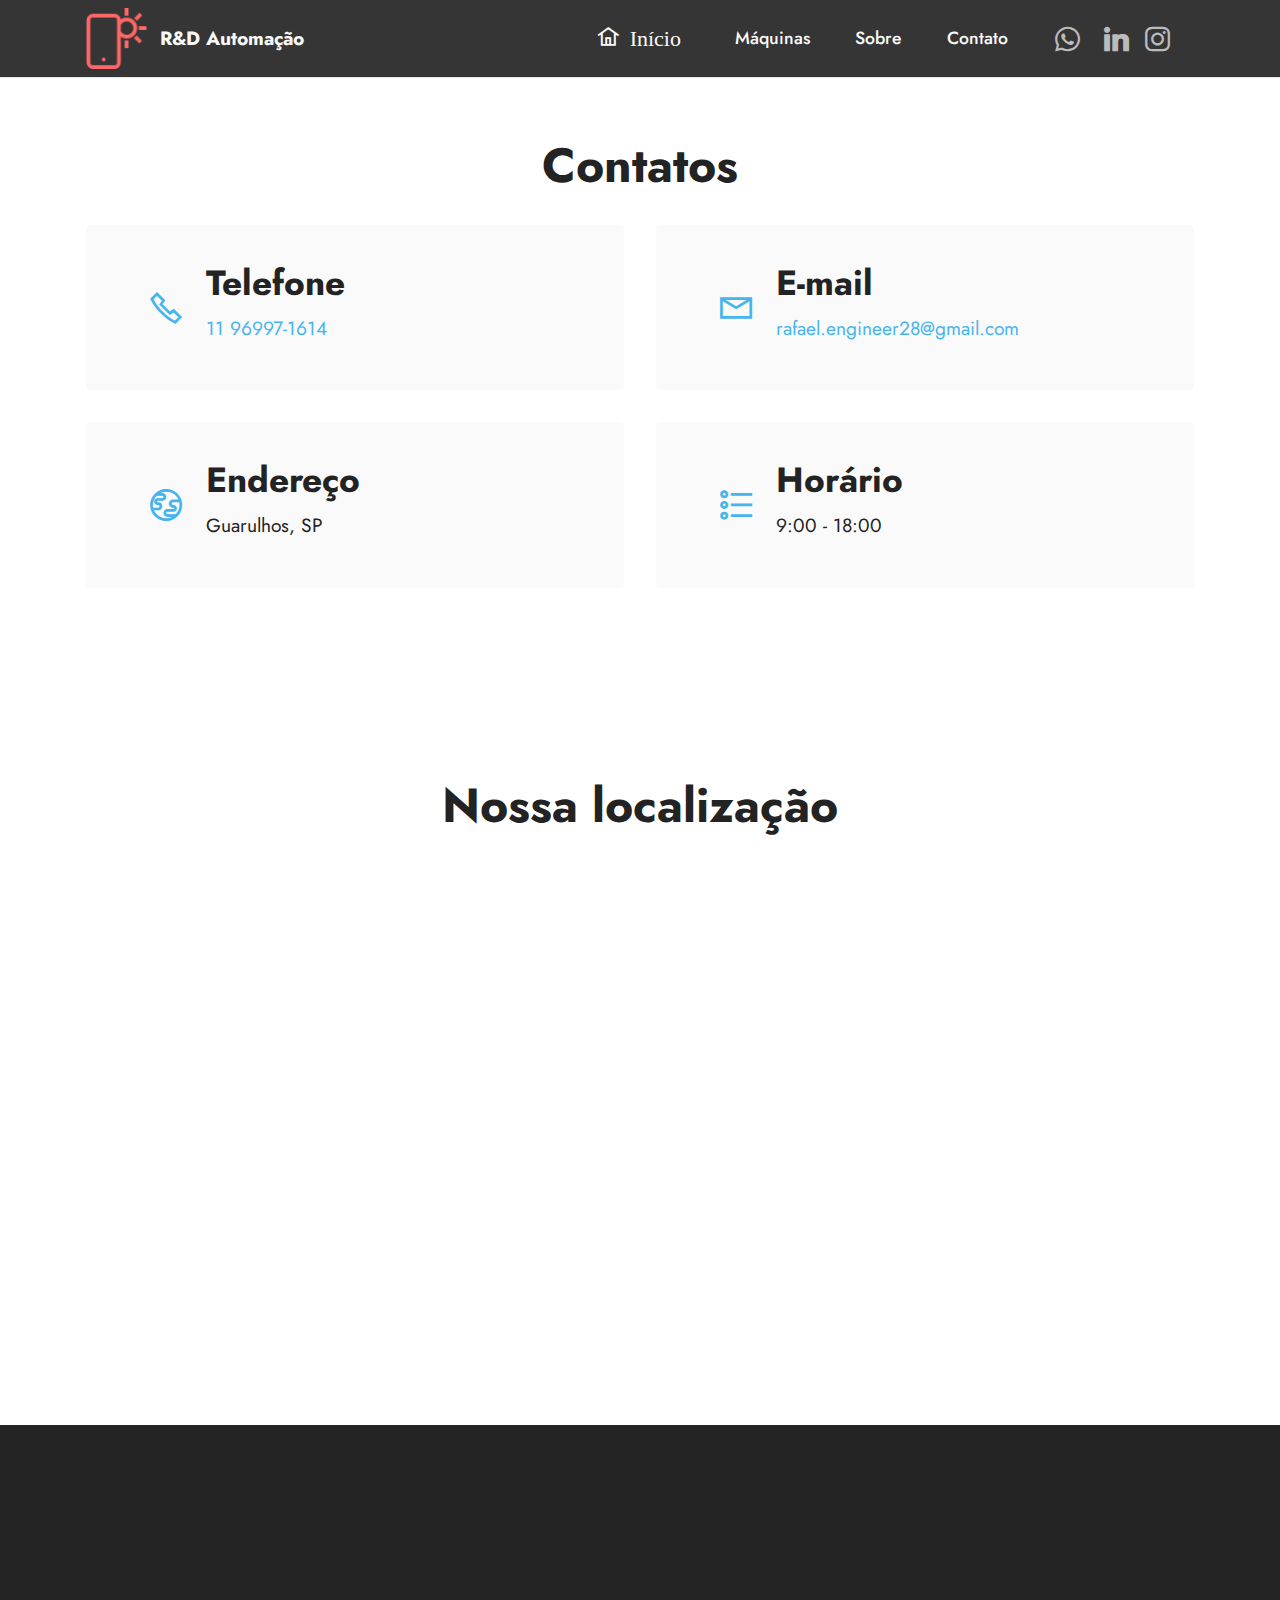
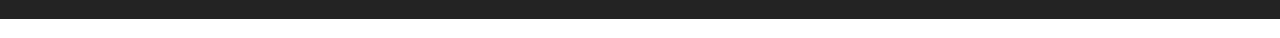
==== Contato.html @ 62c09b5c "R-D Projeto" ====
<!DOCTYPE html>
<html  >
<head>
  <!-- Site made with Mobirise Website Builder v5.3.5, https://mobirise.com -->
  <meta charset="UTF-8">
  <meta http-equiv="X-UA-Compatible" content="IE=edge">
  <meta name="generator" content="Mobirise v5.3.5, mobirise.com">
  <meta name="viewport" content="width=device-width, initial-scale=1, minimum-scale=1">
  <link rel="shortcut icon" href="assets/images/logo.png" type="image/x-icon">
  <meta name="description" content="Onde nos encontrar?">
  
  
  <title>Contato</title>
  <link rel="stylesheet" href="assets/web/assets/mobirise-icons2/mobirise2.css">
  <link rel="stylesheet" href="assets/tether/tether.min.css">
  <link rel="stylesheet" href="assets/bootstrap/css/bootstrap.min.css">
  <link rel="stylesheet" href="assets/bootstrap/css/bootstrap-grid.min.css">
  <link rel="stylesheet" href="assets/bootstrap/css/bootstrap-reboot.min.css">
  <link rel="stylesheet" href="assets/animatecss/animate.css">
  <link rel="stylesheet" href="assets/dropdown/css/style.css">
  <link rel="stylesheet" href="assets/socicon/css/styles.css">
  <link rel="stylesheet" href="assets/theme/css/style.css">
  <link rel="preload" href="https://fonts.googleapis.com/css?family=Jost:100,200,300,400,500,600,700,800,900,100i,200i,300i,400i,500i,600i,700i,800i,900i&display=swap" as="style" onload="this.onload=null;this.rel='stylesheet'">
  <noscript><link rel="stylesheet" href="https://fonts.googleapis.com/css?family=Jost:100,200,300,400,500,600,700,800,900,100i,200i,300i,400i,500i,600i,700i,800i,900i&display=swap"></noscript>
  <link rel="preload" as="style" href="assets/mobirise/css/mbr-additional.css"><link rel="stylesheet" href="assets/mobirise/css/mbr-additional.css" type="text/css">
  
  
  
  
</head>
<body>
  
  <section class="menu cid-svUsZFvQI3" once="menu" id="menu1-11">
    
    <nav class="navbar navbar-dropdown navbar-fixed-top navbar-expand-lg">
        <div class="container">
            <div class="navbar-brand">
                <span class="navbar-logo">
                    <a href="https://mobiri.se">
                        <img src="assets/images/logo.png" alt="Mobirise" style="height: 3.8rem;">
                    </a>
                </span>
                <span class="navbar-caption-wrap"><a class="navbar-caption text-white display-7" href="https://mobiri.se">R&amp;D Automação</a></span>
            </div>
            <button class="navbar-toggler" type="button" data-toggle="collapse" data-target="#navbarSupportedContent" aria-controls="navbarNavAltMarkup" aria-expanded="false" aria-label="Toggle navigation">
                <div class="hamburger">
                    <span></span>
                    <span></span>
                    <span></span>
                    <span></span>
                </div>
            </button>
            <div class="collapse navbar-collapse" id="navbarSupportedContent">
                <ul class="navbar-nav nav-dropdown nav-right" data-app-modern-menu="true"><li class="nav-item"><a class="nav-link link text-white text-primary display-4" href="index.html"><span class="mobi-mbri mobi-mbri-home mbr-iconfont mbr-iconfont-btn">&nbsp;Início</span></a></li>
                    <li class="nav-item"><a class="nav-link link text-white text-primary display-4" href="Máquinas.html">Máquinas</a></li><li class="nav-item"><a class="nav-link link text-white text-primary display-4" href="Sobre.html">Sobre<br></a></li><li class="nav-item"><a class="nav-link link text-white text-primary display-4" href="Contato.html">Contato</a></li></ul>
                <div class="icons-menu">
                    <a class="iconfont-wrapper" href="https://wa.me/5511969971614">
                        <span class="p-2 mbr-iconfont socicon-whatsapp socicon" style="color: rgb(187, 187, 187); fill: rgb(187, 187, 187); font-size: 25px;"></span>
                    </a>
                    
                        <a href="https://www.linkedin.com/in/rafael-dos-santos-ferreira-163a3a70/" target="_blank"><span class="p-2 mbr-iconfont socicon-linkedin socicon" style="font-size: 25px; color: rgb(187, 187, 187); fill: rgb(187, 187, 187);"></span></a>
                    
                    
                        <a href="https://www.linkedin.com/in/rafael-dos-santos-ferreira-163a3a70/" target="_blank"><span class="p-2 mbr-iconfont socicon-instagram socicon" style="color: rgb(187, 187, 187); fill: rgb(187, 187, 187); font-size: 25px;"></span></a>
                    
                </div>
                
            </div>
        </div>
    </nav>

</section>

<section class="contacts2 cid-svUu7gHOMD" id="contacts2-14">
    <!---->
    
    
    <div class="container">
        <div class="mbr-section-head">
            <h3 class="mbr-section-title mbr-fonts-style align-center mb-0 display-2">
                <strong>Contatos</strong></h3>
            
        </div>
        <div class="row justify-content-center mt-4">
            <div class="card col-12 col-md-6">
                <div class="card-wrapper">
                    <div class="image-wrapper">
                        <span class="mbr-iconfont mobi-mbri-phone mobi-mbri"></span>
                    </div>
                    <div class="text-wrapper">
                        <h6 class="card-title mbr-fonts-style mb-1 display-5">
                            <strong>Telefone</strong></h6>
                        <p class="mbr-text mbr-fonts-style display-7">
                            <a href="tel:+12345678910" class="text-primary">11 96997-1614</a>
                        </p>
                    </div>
                </div>
            </div>
            <div class="card col-12 col-md-6">
                <div class="card-wrapper">
                    <div class="image-wrapper">
                        <span class="mbr-iconfont mobi-mbri-letter mobi-mbri"></span>
                    </div>
                    <div class="text-wrapper">
                        <h6 class="card-title mbr-fonts-style mb-1 display-5">
                            <strong>E-mail</strong>
                        </h6>
                        <p class="mbr-text mbr-fonts-style display-7">
                            <a href="mailto:info@site.com" class="text-primary">rafael.engineer28@gmail.com</a>
                        </p>
                    </div>
                </div>
            </div>
            <div class="card col-12 col-md-6">
                <div class="card-wrapper">
                    <div class="image-wrapper">
                        <span class="mbr-iconfont mobi-mbri-globe mobi-mbri"></span>
                    </div>
                    <div class="text-wrapper">
                        <h6 class="card-title mbr-fonts-style mb-1 display-5">
                            <strong>Endereço</strong></h6>
                        <p class="mbr-text mbr-fonts-style display-7">
                            Guarulhos, SP</p>
                    </div>
                </div>
            </div>
            <div class="card col-12 col-md-6">
                <div class="card-wrapper">
                    <div class="image-wrapper">
                        <span class="mbr-iconfont mobi-mbri-bulleted-list mobi-mbri"></span>
                    </div>
                    <div class="text-wrapper">
                        <h6 class="card-title mbr-fonts-style mb-1 display-5"><strong>Horário</strong></h6>
                        <p class="mbr-text mbr-fonts-style display-7">
                            9:00 - 18:00
                        </p>
                    </div>
                </div>
            </div>
        </div>
    </div>
</section>

<section class="map1 cid-svUtAIww1O" id="map1-13">
    
    
    <div class="container">
        <div class="mbr-section-head mb-4">
            <h3 class="mbr-section-title mbr-fonts-style align-center mb-0 display-2"><strong>Nossa localização</strong></h3>
            
        </div>
        <div class="google-map"><iframe frameborder="0" style="border:0" src="https://www.google.com/maps/embed/v1/place?key=AIzaSyCZI5F_k6S1k46ujh0SNrapM89f7mJxd30&amp;q=07062-033" allowfullscreen=""></iframe></div>
    </div>
</section>

<section class="footer3 cid-svUsZDgPsF" once="footers" id="footer3-10">

    

    

    <div class="container">
        <div class="media-container-row align-center mbr-white">
            
            <div class="row social-row">
                <div class="social-list align-right pb-2">
                    
                    
                    
                    
                    
                    
                <div class="soc-item">
                        <a href="https://wa.me/5511969971614">
                            <span class="mbr-iconfont mbr-iconfont-social socicon-whatsapp socicon"></span>
                        </a>
                    </div><div class="soc-item">
                        <a href="https://www.linkedin.com/in/rafael-dos-santos-ferreira-163a3a70/" target="_blank">
                            <span class="mbr-iconfont mbr-iconfont-social socicon-linkedin socicon"></span>
                        </a>
                    </div><div class="soc-item">
                        
                            <a href="https://www.linkedin.com/in/rafael-dos-santos-ferreira-163a3a70/" target="_blank"><span class="mbr-iconfont mbr-iconfont-social socicon-instagram socicon"></span></a>
                        
                    </div></div>
            </div>
            <div class="row row-copirayt">
                <p class="mbr-text mb-0 mbr-fonts-style mbr-white align-center display-7">
                    © Copyright 2021 R&amp;D. All Rights Reserved.
                </p>
            </div>
        </div>
    </div>
</section>
<!--<section style="background-color: #fff; font-family: -apple-system, BlinkMacSystemFont, 'Segoe UI', 'Roboto', 'Helvetica Neue', Arial, sans-serif; color:#aaa; font-size:12px; padding: 0; align-items: center; display: flex;"><a href="https://mobirise.site/w" style="flex: 1 1; height: 3rem; padding-left: 1rem;">--></a><p style="flex: 0 0 auto; margin:0; padding-right:1rem;">Built with Mobirise <a href="https://mobirise.site/j" style="color:#aaa;">website</a> maker</p></section><script src="assets/web/assets/jquery/jquery.min.js"></script>  <script src="assets/popper/popper.min.js"></script>  <script src="assets/tether/tether.min.js"></script>  <script src="assets/bootstrap/js/bootstrap.min.js"></script>  <script src="assets/smoothscroll/smooth-scroll.js"></script>  <script src="assets/viewportchecker/jquery.viewportchecker.js"></script>  <script src="assets/dropdown/js/nav-dropdown.js"></script>  <script src="assets/dropdown/js/navbar-dropdown.js"></script>  <script src="assets/touchswipe/jquery.touch-swipe.min.js"></script>  <script src="assets/theme/js/script.js"></script>  
  
  
 <div id="scrollToTop" class="scrollToTop mbr-arrow-up"><a style="text-align: center;"><i class="mbr-arrow-up-icon mbr-arrow-up-icon-cm cm-icon cm-icon-smallarrow-up"></i></a></div>
    <input name="animation" type="hidden">
  </body>
</html>
---- assets/web/assets/mobirise-icons2/mobirise2.css ----
@font-face {
  font-family: 'Moririse2';
  font-display: swap;
  src:  url('mobirise2.eot?f2bix4');
  src:  url('mobirise2.eot?f2bix4#iefix') format('embedded-opentype'),
    url('mobirise2.ttf?f2bix4') format('truetype'),
    url('mobirise2.woff?f2bix4') format('woff'),
    url('mobirise2.svg?f2bix4#mobirise2') format('svg');
  font-weight: normal;
  font-style: normal;
}

[class^="mobi-"], [class*=" mobi-"] {
  /* use !important to prevent issues with browser extensions that change fonts */
  font-family: 'Moririse2' !important;
  speak: none;
  font-style: normal;
  font-weight: normal;
  font-variant: normal;
  text-transform: none;
  line-height: 1;

  /* Better Font Rendering =========== */
  -webkit-font-smoothing: antialiased;
  -moz-osx-font-smoothing: grayscale;
}

.mobi-mbri-add-submenu:before {
  content: "\e900";
}
.mobi-mbri-alert:before {
  content: "\e901";
}
.mobi-mbri-align-center:before {
  content: "\e902";
}
.mobi-mbri-align-justify:before {
  content: "\e903";
}
.mobi-mbri-align-left:before {
  content: "\e904";
}
.mobi-mbri-align-right:before {
  content: "\e905";
}
.mobi-mbri-android:before {
  content: "\e906";
}
.mobi-mbri-apple:before {
  content: "\e907";
}
.mobi-mbri-arrow-down:before {
  content: "\e908";
}
.mobi-mbri-arrow-next:before {
  content: "\e909";
}
.mobi-mbri-arrow-prev:before {
  content: "\e90a";
}
.mobi-mbri-arrow-up:before {
  content: "\e90b";
}
.mobi-mbri-bold:before {
  content: "\e90c";
}
.mobi-mbri-bookmark:before {
  content: "\e90d";
}
.mobi-mbri-bootstrap:before {
  content: "\e90e";
}
.mobi-mbri-briefcase:before {
  content: "\e90f";
}
.mobi-mbri-browse:before {
  content: "\e910";
}
.mobi-mbri-bulleted-list:before {
  content: "\e911";
}
.mobi-mbri-calendar:before {
  content: "\e912";
}
.mobi-mbri-camera:before {
  content: "\e913";
}
.mobi-mbri-cart-add:before {
  content: "\e914";
}
.mobi-mbri-cart-full:before {
  content: "\e915";
}
.mobi-mbri-cash:before {
  content: "\e916";
}
.mobi-mbri-change-style:before {
  content: "\e917";
}
.mobi-mbri-chat:before {
  content: "\e918";
}
.mobi-mbri-clock:before {
  content: "\e919";
}
.mobi-mbri-close:before {
  content: "\e91a";
}
.mobi-mbri-cloud:before {
  content: "\e91b";
}
.mobi-mbri-code:before {
  content: "\e91c";
}
.mobi-mbri-contact-form:before {
  content: "\e91d";
}
.mobi-mbri-credit-card:before {
  content: "\e91e";
}
.mobi-mbri-cursor-click:before {
  content: "\e91f";
}
.mobi-mbri-cust-feedback:before {
  content: "\e920";
}
.mobi-mbri-database:before {
  content: "\e921";
}
.mobi-mbri-delivery:before {
  content: "\e922";
}
.mobi-mbri-desktop:before {
  content: "\e923";
}
.mobi-mbri-devices:before {
  content: "\e924";
}
.mobi-mbri-down:before {
  content: "\e925";
}
.mobi-mbri-download-2:before {
  content: "\e926";
}
.mobi-mbri-download:before {
  content: "\e927";
}
.mobi-mbri-drag-n-drop-2:before {
  content: "\e928";
}
.mobi-mbri-drag-n-drop:before {
  content: "\e929";
}
.mobi-mbri-edit-2:before {
  content: "\e92a";
}
.mobi-mbri-edit:before {
  content: "\e92b";
}
.mobi-mbri-error:before {
  content: "\e92c";
}
.mobi-mbri-extension:before {
  content: "\e92d";
}
.mobi-mbri-features:before {
  content: "\e92e";
}
.mobi-mbri-file:before {
  content: "\e92f";
}
.mobi-mbri-flag:before {
  content: "\e930";
}
.mobi-mbri-folder:before {
  content: "\e931";
}
.mobi-mbri-gift:before {
  content: "\e932";
}
.mobi-mbri-github:before {
  content: "\e933";
}
.mobi-mbri-globe-2:before {
  content: "\e934";
}
.mobi-mbri-globe:before {
  content: "\e935";
}
.mobi-mbri-growing-chart:before {
  content: "\e936";
}
.mobi-mbri-hearth:before {
  content: "\e937";
}
.mobi-mbri-help:before {
  content: "\e938";
}
.mobi-mbri-home:before {
  content: "\e939";
}
.mobi-mbri-hot-cup:before {
  content: "\e93a";
}
.mobi-mbri-idea:before {
  content: "\e93b";
}
.mobi-mbri-image-gallery:before {
  content: "\e93c";
}
.mobi-mbri-image-slider:before {
  content: "\e93d";
}
.mobi-mbri-info:before {
  content: "\e93e";
}
.mobi-mbri-italic:before {
  content: "\e93f";
}
.mobi-mbri-key:before {
  content: "\e940";
}
.mobi-mbri-laptop:before {
  content: "\e941";
}
.mobi-mbri-layers:before {
  content: "\e942";
}
.mobi-mbri-left-right:before {
  content: "\e943";
}
.mobi-mbri-left:before {
  content: "\e944";
}
.mobi-mbri-letter:before {
  content: "\e945";
}
.mobi-mbri-like:before {
  content: "\e946";
}
.mobi-mbri-link:before {
  content: "\e947";
}
.mobi-mbri-lock:before {
  content: "\e948";
}
.mobi-mbri-login:before {
  content: "\e949";
}
.mobi-mbri-logout:before {
  content: "\e94a";
}
.mobi-mbri-magic-stick:before {
  content: "\e94b";
}
.mobi-mbri-map-pin:before {
  content: "\e94c";
}
.mobi-mbri-menu:before {
  content: "\e94d";
}
.mobi-mbri-mobile-2:before {
  content: "\e94e";
}
.mobi-mbri-mobile-horizontal:before {
  content: "\e94f";
}
.mobi-mbri-mobile:before {
  content: "\e950";
}
.mobi-mbri-mobirise:before {
  content: "\e951";
}
.mobi-mbri-more-horizontal:before {
  content: "\e952";
}
.mobi-mbri-more-vertical:before {
  content: "\e953";
}
.mobi-mbri-music:before {
  content: "\e954";
}
.mobi-mbri-new-file:before {
  content: "\e955";
}
.mobi-mbri-numbered-list:before {
  content: "\e956";
}
.mobi-mbri-opened-folder:before {
  content: "\e957";
}
.mobi-mbri-pages:before {
  content: "\e958";
}
.mobi-mbri-paper-plane:before {
  content: "\e959";
}
.mobi-mbri-paperclip:before {
  content: "\e95a";
}
.mobi-mbri-phone:before {
  content: "\e95b";
}
.mobi-mbri-photo:before {
  content: "\e95c";
}
.mobi-mbri-photos:before {
  content: "\e95d";
}
.mobi-mbri-pin:before {
  content: "\e95e";
}
.mobi-mbri-play:before {
  content: "\e95f";
}
.mobi-mbri-plus:before {
  content: "\e960";
}
.mobi-mbri-preview:before {
  content: "\e961";
}
.mobi-mbri-print:before {
  content: "\e962";
}
.mobi-mbri-protect:before {
  content: "\e963";
}
.mobi-mbri-question:before {
  content: "\e964";
}
.mobi-mbri-quote-left:before {
  content: "\e965";
}
.mobi-mbri-quote-right:before {
  content: "\e966";
}
.mobi-mbri-redo:before {
  content: "\e967";
}
.mobi-mbri-refresh:before {
  content: "\e968";
}
.mobi-mbri-responsive-2:before {
  content: "\e969";
}
.mobi-mbri-responsive:before {
  content: "\e96a";
}
.mobi-mbri-right:before {
  content: "\e96b";
}
.mobi-mbri-rocket:before {
  content: "\e96c";
}
.mobi-mbri-sad-face:before {
  content: "\e96d";
}
.mobi-mbri-sale:before {
  content: "\e96e";
}
.mobi-mbri-save:before {
  content: "\e96f";
}
.mobi-mbri-search:before {
  content: "\e970";
}
.mobi-mbri-setting-2:before {
  content: "\e971";
}
.mobi-mbri-setting-3:before {
  content: "\e972";
}
.mobi-mbri-setting:before {
  content: "\e973";
}
.mobi-mbri-share:before {
  content: "\e974";
}
.mobi-mbri-shopping-bag:before {
  content: "\e975";
}
.mobi-mbri-shopping-basket:before {
  content: "\e976";
}
.mobi-mbri-shopping-cart:before {
  content: "\e977";
}
.mobi-mbri-sites:before {
  content: "\e978";
}
.mobi-mbri-smile-face:before {
  content: "\e979";
}
.mobi-mbri-speed:before {
  content: "\e97a";
}
.mobi-mbri-star:before {
  content: "\e97b";
}
.mobi-mbri-success:before {
  content: "\e97c";
}
.mobi-mbri-sun:before {
  content: "\e97d";
}
.mobi-mbri-sun2:before {
  content: "\e97e";
}
.mobi-mbri-tablet-vertical:before {
  content: "\e97f";
}
.mobi-mbri-tablet:before {
  content: "\e980";
}
.mobi-mbri-target:before {
  content: "\e981";
}
.mobi-mbri-timer:before {
  content: "\e982";
}
.mobi-mbri-to-ftp:before {
  content: "\e983";
}
.mobi-mbri-to-local-drive:before {
  content: "\e984";
}
.mobi-mbri-touch-swipe:before {
  content: "\e985";
}
.mobi-mbri-touch:before {
  content: "\e986";
}
.mobi-mbri-trash:before {
  content: "\e987";
}
.mobi-mbri-underline:before {
  content: "\e988";
}
.mobi-mbri-undo:before {
  content: "\e989";
}
.mobi-mbri-unlink:before {
  content: "\e98a";
}
.mobi-mbri-unlock:before {
  content: "\e98b";
}
.mobi-mbri-up-down:before {
  content: "\e98c";
}
.mobi-mbri-up:before {
  content: "\e98d";
}
.mobi-mbri-update:before {
  content: "\e98e";
}
.mobi-mbri-upload-2:before {
  content: "\e98f";
}
.mobi-mbri-upload:before {
  content: "\e990";
}
.mobi-mbri-user-2:before {
  content: "\e991";
}
.mobi-mbri-user:before {
  content: "\e992";
}
.mobi-mbri-users:before {
  content: "\e993";
}
.mobi-mbri-video-play:before {
  content: "\e994";
}
.mobi-mbri-video:before {
  content: "\e995";
}
.mobi-mbri-watch:before {
  content: "\e996";
}
.mobi-mbri-website-theme-2:before {
  content: "\e997";
}
.mobi-mbri-website-theme:before {
  content: "\e998";
}
.mobi-mbri-wifi:before {
  content: "\e999";
}
.mobi-mbri-windows:before {
  content: "\e99a";
}
.mobi-mbri-zoom-in:before {
  content: "\e99b";
}
.mobi-mbri-zoom-out:before {
  content: "\e99c";
}
---- assets/dropdown/css/style.css ----
.navbar-dropdown {
  left: 0;
  padding: 0;
  position: absolute;
  right: 0;
  top: 0;
  transition: all 0.45s ease;
  z-index: 1030;
  background: #282828; }
  .navbar-dropdown .navbar-logo {
    margin-right: 0.8rem;
    transition: margin 0.3s ease-in-out;
    vertical-align: middle; }
    .navbar-dropdown .navbar-logo img {
      height: 3.125rem;
      transition: all 0.3s ease-in-out; }
    .navbar-dropdown .navbar-logo.mbr-iconfont {
      font-size: 3.125rem;
      line-height: 3.125rem; }
  .navbar-dropdown .navbar-caption {
    font-weight: 700;
    white-space: normal;
    vertical-align: -4px;
    line-height: 3.125rem !important; }
    .navbar-dropdown .navbar-caption, .navbar-dropdown .navbar-caption:hover {
      color: inherit;
      text-decoration: none; }
  .navbar-dropdown .mbr-iconfont + .navbar-caption {
    vertical-align: -1px; }
  .navbar-dropdown.navbar-fixed-top {
    position: fixed; }
  .navbar-dropdown .navbar-brand span {
    vertical-align: -4px; }
  .navbar-dropdown.bg-color.transparent {
    background: none; }
  .navbar-dropdown.navbar-short .navbar-brand {
    padding: 0.625rem 0; }
    .navbar-dropdown.navbar-short .navbar-brand span {
      vertical-align: -1px; }
  .navbar-dropdown.navbar-short .navbar-caption {
    line-height: 2.375rem !important;
    vertical-align: -2px; }
  .navbar-dropdown.navbar-short .navbar-logo {
    margin-right: 0.5rem; }
    .navbar-dropdown.navbar-short .navbar-logo img {
      height: 2.375rem; }
    .navbar-dropdown.navbar-short .navbar-logo.mbr-iconfont {
      font-size: 2.375rem;
      line-height: 2.375rem; }
  .navbar-dropdown.navbar-short .mbr-table-cell {
    height: 3.625rem; }
  .navbar-dropdown .navbar-close {
    left: 0.6875rem;
    position: fixed;
    top: 0.75rem;
    z-index: 1000; }
  .navbar-dropdown .hamburger-icon {
    content: "";
    display: inline-block;
    vertical-align: middle;
    width: 16px;
    -webkit-box-shadow: 0 -6px 0 1px #282828,0 0 0 1px #282828,0 6px 0 1px #282828;
    -moz-box-shadow: 0 -6px 0 1px #282828,0 0 0 1px #282828,0 6px 0 1px #282828;
    box-shadow: 0 -6px 0 1px #282828,0 0 0 1px #282828,0 6px 0 1px #282828; }

.dropdown-menu .dropdown-toggle[data-toggle="dropdown-submenu"]::after {
  border-bottom: 0.35em solid transparent;
  border-left: 0.35em solid;
  border-right: 0;
  border-top: 0.35em solid transparent;
  margin-left: 0.3rem; }

.dropdown-menu .dropdown-item:focus {
  outline: 0; }

.nav-dropdown {
  font-size: 0.75rem;
  font-weight: 500;
  height: auto !important; }
  .nav-dropdown .nav-btn {
    padding-left: 1rem; }
  .nav-dropdown .link {
    margin: .667em 1.667em;
    font-weight: 500;
    padding: 0;
    transition: color .2s ease-in-out; }
    .nav-dropdown .link.dropdown-toggle {
      margin-right: 2.583em; }
      .nav-dropdown .link.dropdown-toggle::after {
        margin-left: .25rem;
        border-top: 0.35em solid;
        border-right: 0.35em solid transparent;
        border-left: 0.35em solid transparent;
        border-bottom: 0; }
      .nav-dropdown .link.dropdown-toggle[aria-expanded="true"] {
        margin: 0;
        padding: 0.667em 3.263em  0.667em 1.667em; }
  .nav-dropdown .link::after,
  .nav-dropdown .dropdown-item::after {
    color: inherit; }
  .nav-dropdown .btn {
    font-size: 0.75rem;
    font-weight: 700;
    letter-spacing: 0;
    margin-bottom: 0;
    padding-left: 1.25rem;
    padding-right: 1.25rem; }
  .nav-dropdown .dropdown-menu {
    border-radius: 0;
    border: 0;
    left: 0;
    margin: 0;
    padding-bottom: 1.25rem;
    padding-top: 1.25rem;
    position: relative; }
  .nav-dropdown .dropdown-submenu {
    margin-left: 0.125rem;
    top: 0; }
  .nav-dropdown .dropdown-item {
    font-weight: 500;
    line-height: 2;
    padding: 0.3846em 4.615em 0.3846em 1.5385em;
    position: relative;
    transition: color .2s ease-in-out, background-color .2s ease-in-out; }
    .nav-dropdown .dropdown-item::after {
      margin-top: -0.3077em;
      position: absolute;
      right: 1.1538em;
      top: 50%; }
    .nav-dropdown .dropdown-item:focus, .nav-dropdown .dropdown-item:hover {
      background: none; }

@media (max-width: 767px) {
  .nav-dropdown.navbar-toggleable-sm {
    bottom: 0;
    display: none;
    left: 0;
    overflow-x: hidden;
    position: fixed;
    top: 0;
    transform: translateX(-100%);
    -ms-transform: translateX(-100%);
    -webkit-transform: translateX(-100%);
    width: 18.75rem;
    z-index: 999; } }
.nav-dropdown.navbar-toggleable-xl {
  bottom: 0;
  display: none;
  left: 0;
  overflow-x: hidden;
  position: fixed;
  top: 0;
  transform: translateX(-100%);
  -ms-transform: translateX(-100%);
  -webkit-transform: translateX(-100%);
  width: 18.75rem;
  z-index: 999; }

.nav-dropdown-sm {
  display: block !important;
  overflow-x: hidden;
  overflow: auto;
  padding-top: 3.875rem; }
  .nav-dropdown-sm::after {
    content: "";
    display: block;
    height: 3rem;
    width: 100%; }
  .nav-dropdown-sm.collapse.in ~ .navbar-close {
    display: block !important; }
  .nav-dropdown-sm.collapsing, .nav-dropdown-sm.collapse.in {
    transform: translateX(0);
    -ms-transform: translateX(0);
    -webkit-transform: translateX(0);
    transition: all 0.25s ease-out;
    -webkit-transition: all 0.25s ease-out;
    background: #282828; }
  .nav-dropdown-sm.collapsing[aria-expanded="false"] {
    transform: translateX(-100%);
    -ms-transform: translateX(-100%);
    -webkit-transform: translateX(-100%); }
  .nav-dropdown-sm .nav-item {
    display: block;
    margin-left: 0 !important;
    padding-left: 0; }
  .nav-dropdown-sm .link,
  .nav-dropdown-sm .dropdown-item {
    border-top: 1px dotted rgba(255, 255, 255, 0.1);
    font-size: 0.8125rem;
    line-height: 1.6;
    margin: 0 !important;
    padding: 0.875rem 2.4rem 0.875rem 1.5625rem !important;
    position: relative;
    white-space: normal; }
    .nav-dropdown-sm .link:focus, .nav-dropdown-sm .link:hover,
    .nav-dropdown-sm .dropdown-item:focus,
    .nav-dropdown-sm .dropdown-item:hover {
      background: rgba(0, 0, 0, 0.2) !important;
      color: #c0a375; }
  .nav-dropdown-sm .nav-btn {
    position: relative;
    padding: 1.5625rem 1.5625rem 0 1.5625rem; }
    .nav-dropdown-sm .nav-btn::before {
      border-top: 1px dotted rgba(255, 255, 255, 0.1);
      content: "";
      left: 0;
      position: absolute;
      top: 0;
      width: 100%; }
    .nav-dropdown-sm .nav-btn + .nav-btn {
      padding-top: 0.625rem; }
      .nav-dropdown-sm .nav-btn + .nav-btn::before {
        display: none; }
  .nav-dropdown-sm .btn {
    padding: 0.625rem 0; }
  .nav-dropdown-sm .dropdown-toggle[data-toggle="dropdown-submenu"]::after {
    margin-left: .25rem;
    border-top: 0.35em solid;
    border-right: 0.35em solid transparent;
    border-left: 0.35em solid transparent;
    border-bottom: 0; }
  .nav-dropdown-sm .dropdown-toggle[data-toggle="dropdown-submenu"][aria-expanded="true"]::after {
    border-top: 0;
    border-right: 0.35em solid transparent;
    border-left: 0.35em solid transparent;
    border-bottom: 0.35em solid; }
  .nav-dropdown-sm .dropdown-menu {
    margin: 0;
    padding: 0;
    position: relative;
    top: 0;
    left: 0;
    width: 100%;
    border: 0;
    float: none;
    border-radius: 0;
    background: none; }
  .nav-dropdown-sm .dropdown-submenu {
    left: 100%;
    margin-left: 0.125rem;
    margin-top: -1.25rem;
    top: 0; }

.navbar-toggleable-sm .nav-dropdown .dropdown-menu {
  position: absolute; }

.navbar-toggleable-sm .nav-dropdown .dropdown-submenu {
  left: 100%;
  margin-left: 0.125rem;
  margin-top: -1.25rem;
  top: 0; }

.navbar-toggleable-sm.opened .nav-dropdown .dropdown-menu {
  position: relative; }

.navbar-toggleable-sm.opened .nav-dropdown .dropdown-submenu {
  left: 0;
  margin-left: 00rem;
  margin-top: 0rem;
  top: 0; }

.is-builder .nav-dropdown.collapsing {
  transition: none !important; }

/*# sourceMappingURL=style.css.map */
---- assets/socicon/css/styles.css ----
@charset "UTF-8";

@font-face {
  font-family: 'Socicon';
  src:  url('../fonts/socicon.eot');
  src:  url('../fonts/socicon.eot?#iefix') format('embedded-opentype'),
    url('../fonts/socicon.woff2') format('woff2'),
    url('../fonts/socicon.ttf') format('truetype'),
    url('../fonts/socicon.woff') format('woff'),
    url('../fonts/socicon.svg#socicon') format('svg');
  font-weight: normal;
  font-style: normal;
  font-display: swap;
}

[data-icon]:before {
  font-family: "socicon" !important;
  content: attr(data-icon);
  font-style: normal !important;
  font-weight: normal !important;
  font-variant: normal !important;
  text-transform: none !important;
  speak: none;
  line-height: 1;
  -webkit-font-smoothing: antialiased;
  -moz-osx-font-smoothing: grayscale;
}

[class^="socicon-"], [class*=" socicon-"] {
  /* use !important to prevent issues with browser extensions that change fonts */
  font-family: 'Socicon' !important;
  speak: none;
  font-style: normal;
  font-weight: normal;
  font-variant: normal;
  text-transform: none;
  line-height: 1;

  /* Better Font Rendering =========== */
  -webkit-font-smoothing: antialiased;
  -moz-osx-font-smoothing: grayscale;
}

.socicon-eitaa:before {
  content: "\e97c";
}
.socicon-soroush:before {
  content: "\e97d";
}
.socicon-bale:before {
  content: "\e97e";
}
.socicon-zazzle:before {
  content: "\e97b";
}
.socicon-society6:before {
  content: "\e97a";
}
.socicon-redbubble:before {
  content: "\e979";
}
.socicon-avvo:before {
  content: "\e978";
}
.socicon-stitcher:before {
  content: "\e977";
}
.socicon-googlehangouts:before {
  content: "\e974";
}
.socicon-dlive:before {
  content: "\e975";
}
.socicon-vsco:before {
  content: "\e976";
}
.socicon-flipboard:before {
  content: "\e973";
}
.socicon-ubuntu:before {
  content: "\e958";
}
.socicon-artstation:before {
  content: "\e959";
}
.socicon-invision:before {
  content: "\e95a";
}
.socicon-torial:before {
  content: "\e95b";
}
.socicon-collectorz:before {
  content: "\e95c";
}
.socicon-seenthis:before {
  content: "\e95d";
}
.socicon-googleplaymusic:before {
  content: "\e95e";
}
.socicon-debian:before {
  content: "\e95f";
}
.socicon-filmfreeway:before {
  content: "\e960";
}
.socicon-gnome:before {
  content: "\e961";
}
.socicon-itchio:before {
  content: "\e962";
}
.socicon-jamendo:before {
  content: "\e963";
}
.socicon-mix:before {
  content: "\e964";
}
.socicon-sharepoint:before {
  content: "\e965";
}
.socicon-tinder:before {
  content: "\e966";
}
.socicon-windguru:before {
  content: "\e967";
}
.socicon-cdbaby:before {
  content: "\e968";
}
.socicon-elementaryos:before {
  content: "\e969";
}
.socicon-stage32:before {
  content: "\e96a";
}
.socicon-tiktok:before {
  content: "\e96b";
}
.socicon-gitter:before {
  content: "\e96c";
}
.socicon-letterboxd:before {
  content: "\e96d";
}
.socicon-threema:before {
  content: "\e96e";
}
.socicon-splice:before {
  content: "\e96f";
}
.socicon-metapop:before {
  content: "\e970";
}
.socicon-naver:before {
  content: "\e971";
}
.socicon-remote:before {
  content: "\e972";
}
.socicon-internet:before {
  content: "\e957";
}
.socicon-moddb:before {
  content: "\e94b";
}
.socicon-indiedb:before {
  content: "\e94c";
}
.socicon-traxsource:before {
  content: "\e94d";
}
.socicon-gamefor:before {
  content: "\e94e";
}
.socicon-pixiv:before {
  content: "\e94f";
}
.socicon-myanimelist:before {
  content: "\e950";
}
.socicon-blackberry:before {
  content: "\e951";
}
.socicon-wickr:before {
  content: "\e952";
}
.socicon-spip:before {
  content: "\e953";
}
.socicon-napster:before {
  content: "\e954";
}
.socicon-beatport:before {
  content: "\e955";
}
.socicon-hackerone:before {
  content: "\e956";
}
.socicon-hackernews:before {
  content: "\e946";
}
.socicon-smashwords:before {
  content: "\e947";
}
.socicon-kobo:before {
  content: "\e948";
}
.socicon-bookbub:before {
  content: "\e949";
}
.socicon-mailru:before {
  content: "\e94a";
}
.socicon-gitlab:before {
  content: "\e945";
}
.socicon-instructables:before {
  content: "\e944";
}
.socicon-portfolio:before {
  content: "\e943";
}
.socicon-codered:before {
  content: "\e940";
}
.socicon-origin:before {
  content: "\e941";
}
.socicon-nextdoor:before {
  content: "\e942";
}
.socicon-udemy:before {
  content: "\e93f";
}
.socicon-livemaster:before {
  content: "\e93e";
}
.socicon-crunchbase:before {
  content: "\e93b";
}
.socicon-homefy:before {
  content: "\e93c";
}
.socicon-calendly:before {
  content: "\e93d";
}
.socicon-realtor:before {
  content: "\e90f";
}
.socicon-tidal:before {
  content: "\e910";
}
.socicon-qobuz:before {
  content: "\e911";
}
.socicon-natgeo:before {
  content: "\e912";
}
.socicon-mastodon:before {
  content: "\e913";
}
.socicon-unsplash:before {
  content: "\e914";
}
.socicon-homeadvisor:before {
  content: "\e915";
}
.socicon-angieslist:before {
  content: "\e916";
}
.socicon-codepen:before {
  content: "\e917";
}
.socicon-slack:before {
  content: "\e918";
}
.socicon-openaigym:before {
  content: "\e919";
}
.socicon-logmein:before {
  content: "\e91a";
}
.socicon-fiverr:before {
  content: "\e91b";
}
.socicon-gotomeeting:before {
  content: "\e91c";
}
.socicon-aliexpress:before {
  content: "\e91d";
}
.socicon-guru:before {
  content: "\e91e";
}
.socicon-appstore:before {
  content: "\e91f";
}
.socicon-homes:before {
  content: "\e920";
}
.socicon-zoom:before {
  content: "\e921";
}
.socicon-alibaba:before {
  content: "\e922";
}
.socicon-craigslist:before {
  content: "\e923";
}
.socicon-wix:before {
  content: "\e924";
}
.socicon-redfin:before {
  content: "\e925";
}
.socicon-googlecalendar:before {
  content: "\e926";
}
.socicon-shopify:before {
  content: "\e927";
}
.socicon-freelancer:before {
  content: "\e928";
}
.socicon-seedrs:before {
  content: "\e929";
}
.socicon-bing:before {
  content: "\e92a";
}
.socicon-doodle:before {
  content: "\e92b";
}
.socicon-bonanza:before {
  content: "\e92c";
}
.socicon-squarespace:before {
  content: "\e92d";
}
.socicon-toptal:before {
  content: "\e92e";
}
.socicon-gust:before {
  content: "\e92f";
}
.socicon-ask:before {
  content: "\e930";
}
.socicon-trulia:before {
  content: "\e931";
}
.socicon-loomly:before {
  content: "\e932";
}
.socicon-ghost:before {
  content: "\e933";
}
.socicon-upwork:before {
  content: "\e934";
}
.socicon-fundable:before {
  content: "\e935";
}
.socicon-booking:before {
  content: "\e936";
}
.socicon-googlemaps:before {
  content: "\e937";
}
.socicon-zillow:before {
  content: "\e938";
}
.socicon-niconico:before {
  content: "\e939";
}
.socicon-toneden:before {
  content: "\e93a";
}
.socicon-augment:before {
  content: "\e908";
}
.socicon-bitbucket:before {
  content: "\e909";
}
.socicon-fyuse:before {
  content: "\e90a";
}
.socicon-yt-gaming:before {
  content: "\e90b";
}
.socicon-sketchfab:before {
  content: "\e90c";
}
.socicon-mobcrush:before {
  content: "\e90d";
}
.socicon-microsoft:before {
  content: "\e90e";
}
.socicon-pandora:before {
  content: "\e907";
}
.socicon-messenger:before {
  content: "\e906";
}
.socicon-gamewisp:before {
  content: "\e905";
}
.socicon-bloglovin:before {
  content: "\e904";
}
.socicon-tunein:before {
  content: "\e903";
}
.socicon-gamejolt:before {
  content: "\e901";
}
.socicon-trello:before {
  content: "\e902";
}
.socicon-spreadshirt:before {
  content: "\e900";
}
.socicon-500px:before {
  content: "\e000";
}
.socicon-8tracks:before {
  content: "\e001";
}
.socicon-airbnb:before {
  content: "\e002";
}
.socicon-alliance:before {
  content: "\e003";
}
.socicon-amazon:before {
  content: "\e004";
}
.socicon-amplement:before {
  content: "\e005";
}
.socicon-android:before {
  content: "\e006";
}
.socicon-angellist:before {
  content: "\e007";
}
.socicon-apple:before {
  content: "\e008";
}
.socicon-appnet:before {
  content: "\e009";
}
.socicon-baidu:before {
  content: "\e00a";
}
.socicon-bandcamp:before {
  content: "\e00b";
}
.socicon-battlenet:before {
  content: "\e00c";
}
.socicon-mixer:before {
  content: "\e00d";
}
.socicon-bebee:before {
  content: "\e00e";
}
.socicon-bebo:before {
  content: "\e00f";
}
.socicon-behance:before {
  content: "\e010";
}
.socicon-blizzard:before {
  content: "\e011";
}
.socicon-blogger:before {
  content: "\e012";
}
.socicon-buffer:before {
  content: "\e013";
}
.socicon-chrome:before {
  content: "\e014";
}
.socicon-coderwall:before {
  content: "\e015";
}
.socicon-curse:before {
  content: "\e016";
}
.socicon-dailymotion:before {
  content: "\e017";
}
.socicon-deezer:before {
  content: "\e018";
}
.socicon-delicious:before {
  content: "\e019";
}
.socicon-deviantart:before {
  content: "\e01a";
}
.socicon-diablo:before {
  content: "\e01b";
}
.socicon-digg:before {
  content: "\e01c";
}
.socicon-discord:before {
  content: "\e01d";
}
.socicon-disqus:before {
  content: "\e01e";
}
.socicon-douban:before {
  content: "\e01f";
}
.socicon-draugiem:before {
  content: "\e020";
}
.socicon-dribbble:before {
  content: "\e021";
}
.socicon-drupal:before {
  content: "\e022";
}
.socicon-ebay:before {
  content: "\e023";
}
.socicon-ello:before {
  content: "\e024";
}
.socicon-endomodo:before {
  content: "\e025";
}
.socicon-envato:before {
  content: "\e026";
}
.socicon-etsy:before {
  content: "\e027";
}
.socicon-facebook:before {
  content: "\e028";
}
.socicon-feedburner:before {
  content: "\e029";
}
.socicon-filmweb:before {
  content: "\e02a";
}
.socicon-firefox:before {
  content: "\e02b";
}
.socicon-flattr:before {
  content: "\e02c";
}
.socicon-flickr:before {
  content: "\e02d";
}
.socicon-formulr:before {
  content: "\e02e";
}
.socicon-forrst:before {
  content: "\e02f";
}
.socicon-foursquare:before {
  content: "\e030";
}
.socicon-friendfeed:before {
  content: "\e031";
}
.socicon-github:before {
  content: "\e032";
}
.socicon-goodreads:before {
  content: "\e033";
}
.socicon-google:before {
  content: "\e034";
}
.socicon-googlescholar:before {
  content: "\e035";
}
.socicon-googlegroups:before {
  content: "\e036";
}
.socicon-googlephotos:before {
  content: "\e037";
}
.socicon-googleplus:before {
  content: "\e038";
}
.socicon-grooveshark:before {
  content: "\e039";
}
.socicon-hackerrank:before {
  content: "\e03a";
}
.socicon-hearthstone:before {
  content: "\e03b";
}
.socicon-hellocoton:before {
  content: "\e03c";
}
.socicon-heroes:before {
  content: "\e03d";
}
.socicon-smashcast:before {
  content: "\e03e";
}
.socicon-horde:before {
  content: "\e03f";
}
.socicon-houzz:before {
  content: "\e040";
}
.socicon-icq:before {
  content: "\e041";
}
.socicon-identica:before {
  content: "\e042";
}
.socicon-imdb:before {
  content: "\e043";
}
.socicon-instagram:before {
  content: "\e044";
}
.socicon-issuu:before {
  content: "\e045";
}
.socicon-istock:before {
  content: "\e046";
}
.socicon-itunes:before {
  content: "\e047";
}
.socicon-keybase:before {
  content: "\e048";
}
.socicon-lanyrd:before {
  content: "\e049";
}
.socicon-lastfm:before {
  content: "\e04a";
}
.socicon-line:before {
  content: "\e04b";
}
.socicon-linkedin:before {
  content: "\e04c";
}
.socicon-livejournal:before {
  content: "\e04d";
}
.socicon-lyft:before {
  content: "\e04e";
}
.socicon-macos:before {
  content: "\e04f";
}
.socicon-mail:before {
  content: "\e050";
}
.socicon-medium:before {
  content: "\e051";
}
.socicon-meetup:before {
  content: "\e052";
}
.socicon-mixcloud:before {
  content: "\e053";
}
.socicon-modelmayhem:before {
  content: "\e054";
}
.socicon-mumble:before {
  content: "\e055";
}
.socicon-myspace:before {
  content: "\e056";
}
.socicon-newsvine:before {
  content: "\e057";
}
.socicon-nintendo:before {
  content: "\e058";
}
.socicon-npm:before {
  content: "\e059";
}
.socicon-odnoklassniki:before {
  content: "\e05a";
}
.socicon-openid:before {
  content: "\e05b";
}
.socicon-opera:before {
  content: "\e05c";
}
.socicon-outlook:before {
  content: "\e05d";
}
.socicon-overwatch:before {
  content: "\e05e";
}
.socicon-patreon:before {
  content: "\e05f";
}
.socicon-paypal:before {
  content: "\e060";
}
.socicon-periscope:before {
  content: "\e061";
}
.socicon-persona:before {
  content: "\e062";
}
.socicon-pinterest:before {
  content: "\e063";
}
.socicon-play:before {
  content: "\e064";
}
.socicon-player:before {
  content: "\e065";
}
.socicon-playstation:before {
  content: "\e066";
}
.socicon-pocket:before {
  content: "\e067";
}
.socicon-qq:before {
  content: "\e068";
}
.socicon-quora:before {
  content: "\e069";
}
.socicon-raidcall:before {
  content: "\e06a";
}
.socicon-ravelry:before {
  content: "\e06b";
}
.socicon-reddit:before {
  content: "\e06c";
}
.socicon-renren:before {
  content: "\e06d";
}
.socicon-researchgate:before {
  content: "\e06e";
}
.socicon-residentadvisor:before {
  content: "\e06f";
}
.socicon-reverbnation:before {
  content: "\e070";
}
.socicon-rss:before {
  content: "\e071";
}
.socicon-sharethis:before {
  content: "\e072";
}
.socicon-skype:before {
  content: "\e073";
}
.socicon-slideshare:before {
  content: "\e074";
}
.socicon-smugmug:before {
  content: "\e075";
}
.socicon-snapchat:before {
  content: "\e076";
}
.socicon-songkick:before {
  content: "\e077";
}
.socicon-soundcloud:before {
  content: "\e078";
}
.socicon-spotify:before {
  content: "\e079";
}
.socicon-stackexchange:before {
  content: "\e07a";
}
.socicon-stackoverflow:before {
  content: "\e07b";
}
.socicon-starcraft:before {
  content: "\e07c";
}
.socicon-stayfriends:before {
  content: "\e07d";
}
.socicon-steam:before {
  content: "\e07e";
}
.socicon-storehouse:before {
  content: "\e07f";
}
.socicon-strava:before {
  content: "\e080";
}
.socicon-streamjar:before {
  content: "\e081";
}
.socicon-stumbleupon:before {
  content: "\e082";
}
.socicon-swarm:before {
  content: "\e083";
}
.socicon-teamspeak:before {
  content: "\e084";
}
.socicon-teamviewer:before {
  content: "\e085";
}
.socicon-technorati:before {
  content: "\e086";
}
.socicon-telegram:before {
  content: "\e087";
}
.socicon-tripadvisor:before {
  content: "\e088";
}
.socicon-tripit:before {
  content: "\e089";
}
.socicon-triplej:before {
  content: "\e08a";
}
.socicon-tumblr:before {
  content: "\e08b";
}
.socicon-twitch:before {
  content: "\e08c";
}
.socicon-twitter:before {
  content: "\e08d";
}
.socicon-uber:before {
  content: "\e08e";
}
.socicon-ventrilo:before {
  content: "\e08f";
}
.socicon-viadeo:before {
  content: "\e090";
}
.socicon-viber:before {
  content: "\e091";
}
.socicon-viewbug:before {
  content: "\e092";
}
.socicon-vimeo:before {
  content: "\e093";
}
.socicon-vine:before {
  content: "\e094";
}
.socicon-vkontakte:before {
  content: "\e095";
}
.socicon-warcraft:before {
  content: "\e096";
}
.socicon-wechat:before {
  content: "\e097";
}
.socicon-weibo:before {
  content: "\e098";
}
.socicon-whatsapp:before {
  content: "\e099";
}
.socicon-wikipedia:before {
  content: "\e09a";
}
.socicon-windows:before {
  content: "\e09b";
}
.socicon-wordpress:before {
  content: "\e09c";
}
.socicon-wykop:before {
  content: "\e09d";
}
.socicon-xbox:before {
  content: "\e09e";
}
.socicon-xing:before {
  content: "\e09f";
}
.socicon-yahoo:before {
  content: "\e0a0";
}
.socicon-yammer:before {
  content: "\e0a1";
}
.socicon-yandex:before {
  content: "\e0a2";
}
.socicon-yelp:before {
  content: "\e0a3";
}
.socicon-younow:before {
  content: "\e0a4";
}
.socicon-youtube:before {
  content: "\e0a5";
}
.socicon-zapier:before {
  content: "\e0a6";
}
.socicon-zerply:before {
  content: "\e0a7";
}
.socicon-zomato:before {
  content: "\e0a8";
}
.socicon-zynga:before {
  content: "\e0a9";
}
---- assets/theme/css/style.css ----
@charset "UTF-8";
section {
  background-color: #ffffff;
}

body {
  font-style: normal;
  line-height: 1.5;
  font-weight: 400;
  color: #232323;
  position: relative;
}

section,
.container,
.container-fluid {
  position: relative;
  word-wrap: break-word;
}

a.mbr-iconfont:hover {
  text-decoration: none;
}

.article .lead p,
.article .lead ul,
.article .lead ol,
.article .lead pre,
.article .lead blockquote {
  margin-bottom: 0;
}

a {
  font-style: normal;
  font-weight: 400;
  cursor: pointer;
}
a, a:hover {
  text-decoration: none;
}

.mbr-section-title {
  font-style: normal;
  line-height: 1.3;
}

.mbr-section-subtitle {
  line-height: 1.3;
}

.mbr-text {
  font-style: normal;
  line-height: 1.7;
}

h1,
h2,
h3,
h4,
h5,
h6,
.display-1,
.display-2,
.display-4,
.display-5,
.display-7,
span,
p,
a {
  line-height: 1;
  word-break: break-word;
  word-wrap: break-word;
  font-weight: 400;
}

b,
strong {
  font-weight: bold;
}

input:-webkit-autofill, input:-webkit-autofill:hover, input:-webkit-autofill:focus, input:-webkit-autofill:active {
  transition-delay: 9999s;
  -webkit-transition-property: background-color, color;
  transition-property: background-color, color;
}

textarea[type=hidden] {
  display: none;
}

section {
  background-position: 50% 50%;
  background-repeat: no-repeat;
  background-size: cover;
}
section .mbr-background-video,
section .mbr-background-video-preview {
  position: absolute;
  bottom: 0;
  left: 0;
  right: 0;
  top: 0;
}

.hidden {
  visibility: hidden;
}

.mbr-z-index20 {
  z-index: 20;
}

/*! Base colors */
.mbr-white {
  color: #ffffff;
}

.mbr-black {
  color: #111111;
}

.mbr-bg-white {
  background-color: #ffffff;
}

.mbr-bg-black {
  background-color: #000000;
}

/*! Text-aligns */
.align-left {
  text-align: left;
}

.align-center {
  text-align: center;
}

.align-right {
  text-align: right;
}

/*! Font-weight  */
.mbr-light {
  font-weight: 300;
}

.mbr-regular {
  font-weight: 400;
}

.mbr-semibold {
  font-weight: 500;
}

.mbr-bold {
  font-weight: 700;
}

/*! Media  */
.media-content {
  flex-basis: 100%;
}

.media-container-row {
  display: flex;
  flex-direction: row;
  flex-wrap: wrap;
  justify-content: center;
  align-content: center;
  align-items: start;
}
.media-container-row .media-size-item {
  width: 400px;
}

.media-container-column {
  display: flex;
  flex-direction: column;
  flex-wrap: wrap;
  justify-content: center;
  align-content: center;
  align-items: stretch;
}
.media-container-column > * {
  width: 100%;
}

@media (min-width: 992px) {
  .media-container-row {
    flex-wrap: nowrap;
  }
}
figure {
  margin-bottom: 0;
  overflow: hidden;
}

figure[mbr-media-size] {
  transition: width 0.1s;
}

img,
iframe {
  display: block;
  width: 100%;
}

.card {
  background-color: transparent;
  border: none;
}

.card-box {
  width: 100%;
}

.card-img {
  text-align: center;
  flex-shrink: 0;
  -webkit-flex-shrink: 0;
}

.media {
  max-width: 100%;
  margin: 0 auto;
}

.mbr-figure {
  align-self: center;
}

.media-container > div {
  max-width: 100%;
}

.mbr-figure img,
.card-img img {
  width: 100%;
}

@media (max-width: 991px) {
  .media-size-item {
    width: auto !important;
  }

  .media {
    width: auto;
  }

  .mbr-figure {
    width: 100% !important;
  }
}
/*! Buttons */
.mbr-section-btn {
  margin-left: -0.6rem;
  margin-right: -0.6rem;
  font-size: 0;
}

.btn {
  font-weight: 600;
  border-width: 1px;
  font-style: normal;
  margin: 0.6rem 0.6rem;
  white-space: normal;
  transition: all 0.2s ease-in-out;
  display: inline-flex;
  align-items: center;
  justify-content: center;
  word-break: break-word;
}

.btn-sm {
  font-weight: 600;
  letter-spacing: 0px;
  transition: all 0.3s ease-in-out;
}

.btn-md {
  font-weight: 600;
  letter-spacing: 0px;
  transition: all 0.3s ease-in-out;
}

.btn-lg {
  font-weight: 600;
  letter-spacing: 0px;
  transition: all 0.3s ease-in-out;
}

.btn-form {
  margin: 0;
}
.btn-form:hover {
  cursor: pointer;
}

nav .mbr-section-btn {
  margin-left: 0rem;
  margin-right: 0rem;
}

/*! Btn icon margin */
.btn .mbr-iconfont,
.btn.btn-sm .mbr-iconfont {
  order: 1;
  cursor: pointer;
  margin-left: 0.5rem;
  vertical-align: sub;
}

.btn.btn-md .mbr-iconfont,
.btn.btn-md .mbr-iconfont {
  margin-left: 0.8rem;
}

.mbr-regular {
  font-weight: 400;
}

.mbr-semibold {
  font-weight: 500;
}

.mbr-bold {
  font-weight: 700;
}

[type=submit] {
  -webkit-appearance: none;
}

/*! Full-screen */
.mbr-fullscreen .mbr-overlay {
  min-height: 100vh;
}

.mbr-fullscreen {
  display: flex;
  display: -moz-flex;
  display: -ms-flex;
  display: -o-flex;
  align-items: center;
  min-height: 100vh;
  padding-top: 3rem;
  padding-bottom: 3rem;
}

/*! Map */
.map {
  height: 25rem;
  position: relative;
}
.map iframe {
  width: 100%;
  height: 100%;
}

/*! Scroll to top arrow */
.mbr-arrow-up {
  bottom: 25px;
  right: 90px;
  position: fixed;
  text-align: right;
  z-index: 5000;
  color: #ffffff;
  font-size: 22px;
}

.mbr-arrow-up a {
  background: rgba(0, 0, 0, 0.2);
  border-radius: 50%;
  color: #fff;
  display: inline-block;
  height: 60px;
  width: 60px;
  border: 2px solid #fff;
  outline-style: none !important;
  position: relative;
  text-decoration: none;
  transition: all 0.3s ease-in-out;
  cursor: pointer;
  text-align: center;
}
.mbr-arrow-up a:hover {
  background-color: rgba(0, 0, 0, 0.4);
}
.mbr-arrow-up a i {
  line-height: 60px;
}

.mbr-arrow-up-icon {
  display: block;
  color: #fff;
}

.mbr-arrow-up-icon::before {
  content: "›";
  display: inline-block;
  font-family: serif;
  font-size: 22px;
  line-height: 1;
  font-style: normal;
  position: relative;
  top: 6px;
  left: -4px;
  transform: rotate(-90deg);
}

/*! Arrow Down */
.mbr-arrow {
  position: absolute;
  bottom: 45px;
  left: 50%;
  width: 60px;
  height: 60px;
  cursor: pointer;
  background-color: rgba(80, 80, 80, 0.5);
  border-radius: 50%;
  transform: translateX(-50%);
}
@media (max-width: 767px) {
  .mbr-arrow {
    display: none;
  }
}
.mbr-arrow > a {
  display: inline-block;
  text-decoration: none;
  outline-style: none;
  -webkit-animation: arrowdown 1.7s ease-in-out infinite;
          animation: arrowdown 1.7s ease-in-out infinite;
  color: #ffffff;
}
.mbr-arrow > a > i {
  position: absolute;
  top: -2px;
  left: 15px;
  font-size: 2rem;
}

#scrollToTop a i::before {
  content: "";
  position: absolute;
  display: block;
  border-bottom: 2.5px solid #fff;
  border-left: 2.5px solid #fff;
  width: 27.8%;
  height: 27.8%;
  left: 50%;
  top: 51%;
  transform: translateY(-30%) translateX(-50%) rotate(135deg);
}

@keyframes arrowdown {
  0% {
    transform: translateY(0px);
  }
  50% {
    transform: translateY(-5px);
  }
  100% {
    transform: translateY(0px);
  }
}
@-webkit-keyframes arrowdown {
  0% {
    transform: translateY(0px);
  }
  50% {
    transform: translateY(-5px);
  }
  100% {
    transform: translateY(0px);
  }
}
@media (max-width: 500px) {
  .mbr-arrow-up {
    left: 0;
    right: 0;
    text-align: center;
  }
}
/*Gradients animation*/
@keyframes gradient-animation {
  from {
    background-position: 0% 100%;
    -webkit-animation-timing-function: ease-in-out;
            animation-timing-function: ease-in-out;
  }
  to {
    background-position: 100% 0%;
    -webkit-animation-timing-function: ease-in-out;
            animation-timing-function: ease-in-out;
  }
}
@-webkit-keyframes gradient-animation {
  from {
    background-position: 0% 100%;
    -webkit-animation-timing-function: ease-in-out;
            animation-timing-function: ease-in-out;
  }
  to {
    background-position: 100% 0%;
    -webkit-animation-timing-function: ease-in-out;
            animation-timing-function: ease-in-out;
  }
}
.bg-gradient {
  background-size: 200% 200%;
  animation: gradient-animation 5s infinite alternate;
  -webkit-animation: gradient-animation 5s infinite alternate;
}

.menu .navbar-brand {
  display: -webkit-flex;
}
.menu .navbar-brand span {
  display: flex;
  display: -webkit-flex;
}
.menu .navbar-brand .navbar-caption-wrap {
  display: -webkit-flex;
}
.menu .navbar-brand .navbar-logo img {
  display: -webkit-flex;
  width: auto;
}
@media (min-width: 768px) and (max-width: 991px) {
  .menu .navbar-toggleable-sm .navbar-nav {
    display: -ms-flexbox;
  }
}
@media (max-width: 991px) {
  .menu .navbar-collapse {
    max-height: 93.5vh;
  }
  .menu .navbar-collapse.show {
    overflow: auto;
  }
}
@media (min-width: 992px) {
  .menu .navbar-nav.nav-dropdown {
    display: -webkit-flex;
  }
  .menu .navbar-toggleable-sm .navbar-collapse {
    display: -webkit-flex !important;
  }
  .menu .collapsed .navbar-collapse {
    max-height: 93.5vh;
  }
  .menu .collapsed .navbar-collapse.show {
    overflow: auto;
  }
}
@media (max-width: 767px) {
  .menu .navbar-collapse {
    max-height: 80vh;
  }
}

.nav-link .mbr-iconfont {
  margin-right: 0.5rem;
}

.navbar {
  display: -webkit-flex;
  -webkit-flex-wrap: wrap;
  -webkit-align-items: center;
  -webkit-justify-content: space-between;
}

.navbar-collapse {
  -webkit-flex-basis: 100%;
  -webkit-flex-grow: 1;
  -webkit-align-items: center;
}

.nav-dropdown .link {
  padding: 0.667em 1.667em !important;
  margin: 0 !important;
}

.nav {
  display: -webkit-flex;
  -webkit-flex-wrap: wrap;
}

.row {
  display: -webkit-flex;
  -webkit-flex-wrap: wrap;
}

.justify-content-center {
  -webkit-justify-content: center;
}

.form-inline {
  display: -webkit-flex;
}

.card-wrapper {
  -webkit-flex: 1;
}

.carousel-control {
  z-index: 10;
  display: -webkit-flex;
}

.carousel-controls {
  display: -webkit-flex;
}

.media {
  display: -webkit-flex;
}

.form-group:focus {
  outline: none;
}

.jq-selectbox__select {
  padding: 7px 0;
  position: relative;
}

.jq-selectbox__dropdown {
  overflow: hidden;
  border-radius: 10px;
  position: absolute;
  top: 100%;
  left: 0 !important;
  width: 100% !important;
}

.jq-selectbox__trigger-arrow {
  right: 0;
  transform: translateY(-50%);
}

.jq-selectbox li {
  padding: 1.07em 0.5em;
}

input[type=range] {
  padding-left: 0 !important;
  padding-right: 0 !important;
}

.modal-dialog,
.modal-content {
  height: 100%;
}

.modal-dialog .carousel-inner {
  height: calc(100vh - 1.75rem);
}
@media (max-width: 575px) {
  .modal-dialog .carousel-inner {
    height: calc(100vh - 1rem);
  }
}

.carousel-item {
  text-align: center;
}

.carousel-item img {
  margin: auto;
}

.navbar-toggler {
  align-self: flex-start;
  padding: 0.25rem 0.75rem;
  font-size: 1.25rem;
  line-height: 1;
  background: transparent;
  border: 1px solid transparent;
  border-radius: 0.25rem;
}

.navbar-toggler:focus,
.navbar-toggler:hover {
  text-decoration: none;
}

.navbar-toggler-icon {
  display: inline-block;
  width: 1.5em;
  height: 1.5em;
  vertical-align: middle;
  content: "";
  background: no-repeat center center;
  background-size: 100% 100%;
}

.navbar-toggler-left {
  position: absolute;
  left: 1rem;
}

.navbar-toggler-right {
  position: absolute;
  right: 1rem;
}

.card-img {
  width: auto;
}

.menu .navbar.collapsed:not(.beta-menu) {
  flex-direction: column;
}

.carousel-item.active,
.carousel-item-next,
.carousel-item-prev {
  display: flex;
}

.note-air-layout .dropup .dropdown-menu,
.note-air-layout .navbar-fixed-bottom .dropdown .dropdown-menu {
  bottom: initial !important;
}

html,
body {
  height: auto;
  min-height: 100vh;
}

.dropup .dropdown-toggle::after {
  display: none;
}

.form-asterisk {
  font-family: initial;
  position: absolute;
  top: -2px;
  font-weight: normal;
}

.form-control-label {
  position: relative;
  cursor: pointer;
  margin-bottom: 0.357em;
  padding: 0;
}

.alert {
  color: #ffffff;
  border-radius: 0;
  border: 0;
  font-size: 1.1rem;
  line-height: 1.5;
  margin-bottom: 1.875rem;
  padding: 1.25rem;
  position: relative;
  text-align: center;
}
.alert.alert-form::after {
  background-color: inherit;
  bottom: -7px;
  content: "";
  display: block;
  height: 14px;
  left: 50%;
  margin-left: -7px;
  position: absolute;
  transform: rotate(45deg);
  width: 14px;
}

.form-control {
  background-color: #ffffff;
  background-clip: border-box;
  color: #232323;
  line-height: 1rem !important;
  height: auto;
  padding: 0.6rem 1.2rem;
  transition: border-color 0.25s ease 0s;
  border: 1px solid transparent !important;
  border-radius: 4px;
  box-shadow: rgba(0, 0, 0, 0.07) 0px 1px 1px 0px, rgba(0, 0, 0, 0.07) 0px 1px 3px 0px, rgba(0, 0, 0, 0.03) 0px 0px 0px 1px;
}
.form-active .form-control:invalid {
  border-color: red;
}

form .row {
  margin-left: -0.6rem;
  margin-right: -0.6rem;
}
form .row [class*=col] {
  padding-left: 0.6rem;
  padding-right: 0.6rem;
}

form .mbr-section-btn {
  margin: 0;
  padding-left: 0.6rem;
  padding-right: 0.6rem;
}

form .btn {
  display: flex;
  padding: 0.6rem 1.2rem;
  margin: 0;
}

form .form-check-input {
  margin-top: 0.5;
}

textarea.form-control {
  line-height: 1.5rem !important;
}

.form-group {
  margin-bottom: 1.2rem;
}

.form-control,
form .btn {
  min-height: 48px;
}

.gdpr-block label span.textGDPR input[name=gdpr] {
  top: 7px;
}

.form-control:focus {
  box-shadow: none;
}

:focus {
  outline: none;
}

.mbr-overlay {
  background-color: #000;
  bottom: 0;
  left: 0;
  opacity: 0.5;
  position: absolute;
  right: 0;
  top: 0;
  z-index: 0;
  pointer-events: none;
}

blockquote {
  font-style: italic;
  padding: 3rem;
  font-size: 1.09rem;
  position: relative;
  border-left: 3px solid;
}

ul,
ol,
pre,
blockquote {
  margin-bottom: 2.3125rem;
}

.mt-4 {
  margin-top: 2rem !important;
}

.mb-4 {
  margin-bottom: 2rem !important;
}

@media (min-width: 992px) {
  .container {
    padding-left: 16px;
    padding-right: 16px;
  }

  .row {
    margin-left: -16px;
    margin-right: -16px;
  }
  .row > [class*=col] {
    padding-left: 16px;
    padding-right: 16px;
  }
}
@media (min-width: 768px) {
  .container-fluid {
    padding-left: 32px;
    padding-right: 32px;
  }
}
@media (min-width: 768px) and (max-width: 991px) {
  .mbr-container {
    padding-left: 32px;
    padding-right: 32px;
  }
}
@media (max-width: 767px) {
  .mbr-container {
    padding-left: 16px;
    padding-right: 16px;
  }
}
.card-wrapper,
.item-wrapper {
  overflow: hidden;
}

.app-video-wrapper > img {
  opacity: 1;
}.engine {
	position: absolute;
	text-indent: -2400px;
	text-align: center;
	padding: 0;
	top: 0;
	left: -2400px;
}
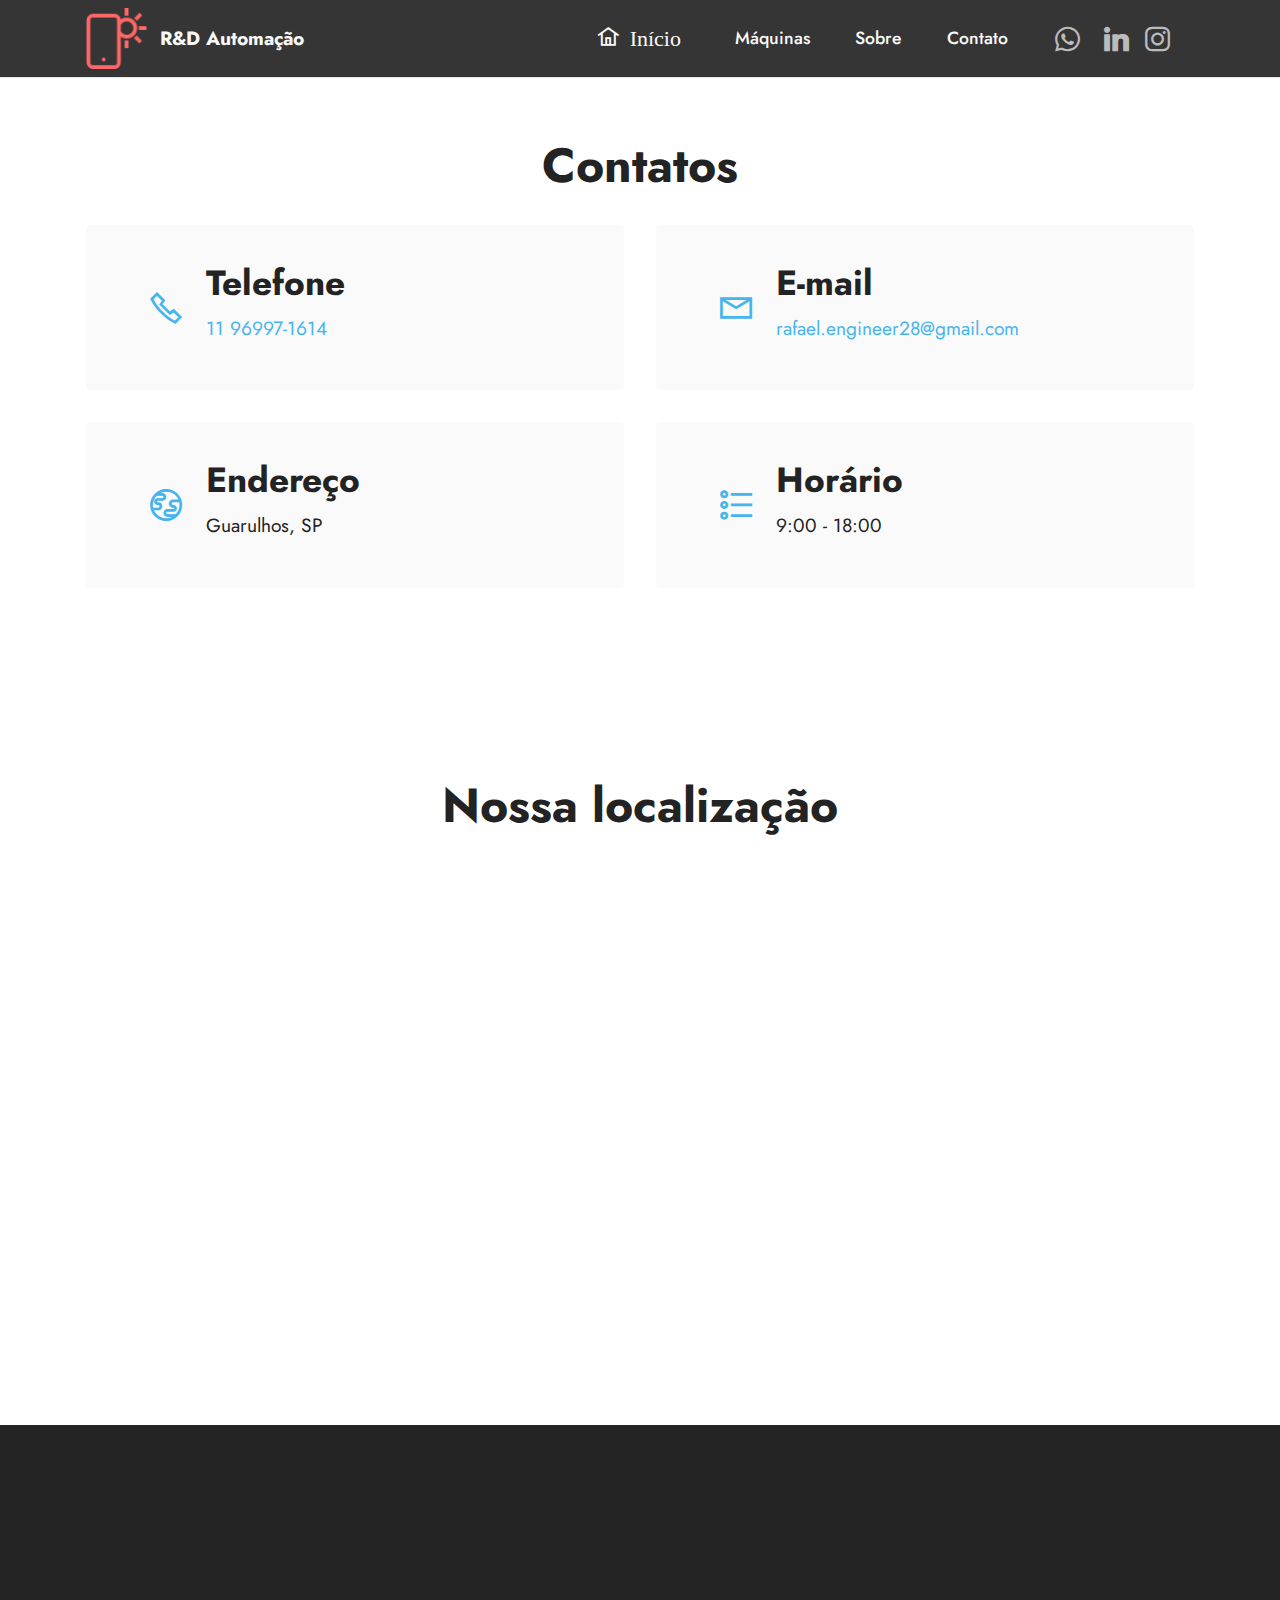
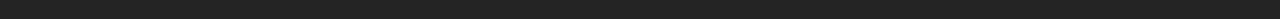
==== commit c22c3da1: "R-D erros corrigidos" ====
--- a/Contato.html
+++ b/Contato.html
@@ -42,7 +42,7 @@
                 </span>
                 <span class="navbar-caption-wrap"><a class="navbar-caption text-white display-7" href="https://mobiri.se">R&amp;D Automação</a></span>
             </div>
-            <button class="navbar-toggler" type="button" data-toggle="collapse" data-target="#navbarSupportedContent" aria-controls="navbarNavAltMarkup" aria-expanded="false" aria-label="Toggle navigation">
+            <button class="navbar-toggler" style= "color: white;" type="button" data-toggle="collapse" data-target="#navbarSupportedContent" aria-controls="navbarNavAltMarkup" aria-expanded="false" aria-label="Toggle navigation">
                 <div class="hamburger">
                     <span></span>
                     <span></span>
@@ -192,7 +192,7 @@
         </div>
     </div>
 </section>
-<!--<section style="background-color: #fff; font-family: -apple-system, BlinkMacSystemFont, 'Segoe UI', 'Roboto', 'Helvetica Neue', Arial, sans-serif; color:#aaa; font-size:12px; padding: 0; align-items: center; display: flex;"><a href="https://mobirise.site/w" style="flex: 1 1; height: 3rem; padding-left: 1rem;">--></a><p style="flex: 0 0 auto; margin:0; padding-right:1rem;">Built with Mobirise <a href="https://mobirise.site/j" style="color:#aaa;">website</a> maker</p></section><script src="assets/web/assets/jquery/jquery.min.js"></script>  <script src="assets/popper/popper.min.js"></script>  <script src="assets/tether/tether.min.js"></script>  <script src="assets/bootstrap/js/bootstrap.min.js"></script>  <script src="assets/smoothscroll/smooth-scroll.js"></script>  <script src="assets/viewportchecker/jquery.viewportchecker.js"></script>  <script src="assets/dropdown/js/nav-dropdown.js"></script>  <script src="assets/dropdown/js/navbar-dropdown.js"></script>  <script src="assets/touchswipe/jquery.touch-swipe.min.js"></script>  <script src="assets/theme/js/script.js"></script>  
+<!--<section style="background-color: #fff; font-family: -apple-system, BlinkMacSystemFont, 'Segoe UI', 'Roboto', 'Helvetica Neue', Arial, sans-serif; color:#aaa; font-size:12px; padding: 0; align-items: center; display: flex;"><a href="https://mobirise.site/w" style="flex: 1 1; height: 3rem; padding-left: 1rem;">--></a><p style="flex: 0 0 auto; margin:0; padding-right:1rem;"><a href="https://mobirise.site/j" style="color:#aaa;"></a> </p></section><script src="assets/web/assets/jquery/jquery.min.js"></script>  <script src="assets/popper/popper.min.js"></script>  <script src="assets/tether/tether.min.js"></script>  <script src="assets/bootstrap/js/bootstrap.min.js"></script>  <script src="assets/smoothscroll/smooth-scroll.js"></script>  <script src="assets/viewportchecker/jquery.viewportchecker.js"></script>  <script src="assets/dropdown/js/nav-dropdown.js"></script>  <script src="assets/dropdown/js/navbar-dropdown.js"></script>  <script src="assets/touchswipe/jquery.touch-swipe.min.js"></script>  <script src="assets/theme/js/script.js"></script>  
   
   
  <div id="scrollToTop" class="scrollToTop mbr-arrow-up"><a style="text-align: center;"><i class="mbr-arrow-up-icon mbr-arrow-up-icon-cm cm-icon cm-icon-smallarrow-up"></i></a></div>
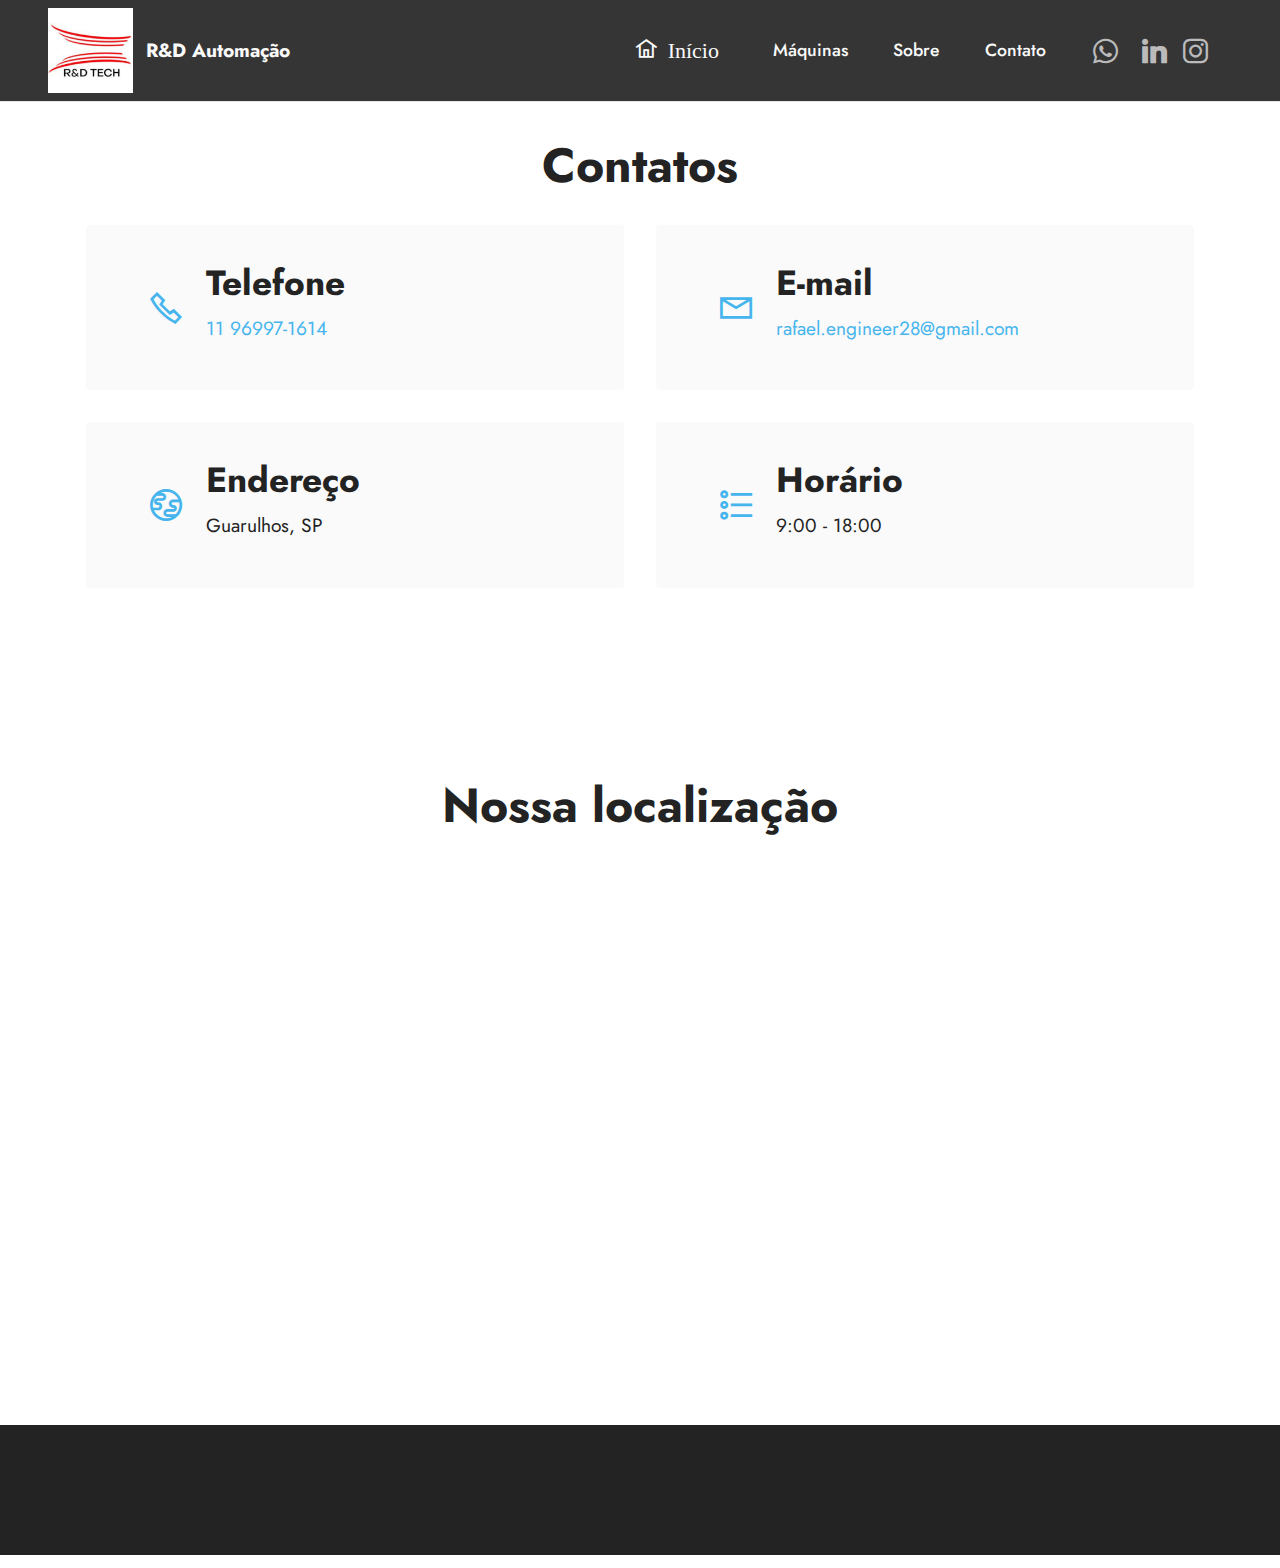
==== commit 36c9bdf9: "atualizado" ====
--- a/Contato.html
+++ b/Contato.html
@@ -6,7 +6,7 @@
   <meta http-equiv="X-UA-Compatible" content="IE=edge">
   <meta name="generator" content="Mobirise v5.3.5, mobirise.com">
   <meta name="viewport" content="width=device-width, initial-scale=1, minimum-scale=1">
-  <link rel="shortcut icon" href="assets/images/logo.png" type="image/x-icon">
+  <link rel="shortcut icon" href="assets/images/1613149819679-147x147.jpg" type="image/x-icon">
   <meta name="description" content="Onde nos encontrar?">
   
   
@@ -30,46 +30,47 @@
 </head>
 <body>
   
-  <section class="menu cid-svUsZFvQI3" once="menu" id="menu1-11">
-    
-    <nav class="navbar navbar-dropdown navbar-fixed-top navbar-expand-lg">
-        <div class="container">
-            <div class="navbar-brand">
-                <span class="navbar-logo">
-                    <a href="https://mobiri.se">
-                        <img src="assets/images/logo.png" alt="Mobirise" style="height: 3.8rem;">
-                    </a>
-                </span>
-                <span class="navbar-caption-wrap"><a class="navbar-caption text-white display-7" href="https://mobiri.se">R&amp;D Automação</a></span>
-            </div>
-            <button class="navbar-toggler" style= "color: white;" type="button" data-toggle="collapse" data-target="#navbarSupportedContent" aria-controls="navbarNavAltMarkup" aria-expanded="false" aria-label="Toggle navigation">
-                <div class="hamburger">
-                    <span></span>
-                    <span></span>
-                    <span></span>
-                    <span></span>
-                </div>
-            </button>
-            <div class="collapse navbar-collapse" id="navbarSupportedContent">
-                <ul class="navbar-nav nav-dropdown nav-right" data-app-modern-menu="true"><li class="nav-item"><a class="nav-link link text-white text-primary display-4" href="index.html"><span class="mobi-mbri mobi-mbri-home mbr-iconfont mbr-iconfont-btn">&nbsp;Início</span></a></li>
-                    <li class="nav-item"><a class="nav-link link text-white text-primary display-4" href="Máquinas.html">Máquinas</a></li><li class="nav-item"><a class="nav-link link text-white text-primary display-4" href="Sobre.html">Sobre<br></a></li><li class="nav-item"><a class="nav-link link text-white text-primary display-4" href="Contato.html">Contato</a></li></ul>
-                <div class="icons-menu">
-                    <a class="iconfont-wrapper" href="https://wa.me/5511969971614">
-                        <span class="p-2 mbr-iconfont socicon-whatsapp socicon" style="color: rgb(187, 187, 187); fill: rgb(187, 187, 187); font-size: 25px;"></span>
-                    </a>
-                    
-                        <a href="https://www.linkedin.com/in/rafael-dos-santos-ferreira-163a3a70/" target="_blank"><span class="p-2 mbr-iconfont socicon-linkedin socicon" style="font-size: 25px; color: rgb(187, 187, 187); fill: rgb(187, 187, 187);"></span></a>
-                    
-                    
-                        <a href="https://www.linkedin.com/in/rafael-dos-santos-ferreira-163a3a70/" target="_blank"><span class="p-2 mbr-iconfont socicon-instagram socicon" style="color: rgb(187, 187, 187); fill: rgb(187, 187, 187); font-size: 25px;"></span></a>
-                    
-                </div>
-                
-            </div>
-        </div>
-    </nav>
-
-</section>
+    <section class="menu cid-s48OLK6784" once="menu" id="menu1-h">
+    
+        <nav class="navbar navbar-dropdown navbar-fixed-top navbar-expand-lg">
+            <div class="container-fluid">
+                <div class="navbar-brand">
+                    <span class="navbar-logo">
+                        <a href="index.html">
+                            <img src="assets/images/1613149819679-147x147.jpg" alt="Home" style="height: 5.3rem;">
+                        </a>
+                    </span>
+                    <span class="navbar-caption-wrap"><a class="navbar-caption text-white display-7" href="index.html">R&amp;D Automação</a></span>
+                </div>
+                <button class="navbar-toggler" type="button" data-toggle="collapse" data-target="#navbarSupportedContent" aria-controls="navbarNavAltMarkup" style="color:azure" aria-expanded="false" aria-label="Toggle navigation">
+                    <div class="hamburger">
+                        <span></span>
+                        <span></span>
+                        <span></span>
+                        <span></span>
+                    </div>
+                </button>
+                <div class="collapse navbar-collapse" id="navbarSupportedContent">
+                    <ul class="navbar-nav nav-dropdown nav-right" data-app-modern-menu="true"><li class="nav-item"><a class="nav-link link text-white text-primary display-4" href="index.html"><span class="mobi-mbri mobi-mbri-home mbr-iconfont mbr-iconfont-btn">&nbsp;Início</span></a></li>
+                        <li class="nav-item"><a class="nav-link link text-white text-primary display-4" href="Máquinas.html">Máquinas</a></li><li class="nav-item"><a class="nav-link link text-white text-primary display-4" href="Sobre.html">Sobre<br></a></li><li class="nav-item"><a class="nav-link link text-white text-primary display-4" href="Contato.html">Contato</a></li></ul>
+                    <div class="icons-menu">
+                        <a class="iconfont-wrapper" href="https://wa.me/5511969971614">
+                            <span class="p-2 mbr-iconfont socicon-whatsapp socicon" style="color: rgb(187, 187, 187); fill: rgb(187, 187, 187); font-size: 25px;"></span>
+                        </a>
+                        
+                            <a href="https://www.linkedin.com/in/rafael-dos-santos-ferreira-163a3a70/" target="_blank"><span class="p-2 mbr-iconfont socicon-linkedin socicon" style="font-size: 25px; color: rgb(187, 187, 187); fill: rgb(187, 187, 187);"></span></a>
+                        
+                        
+                            <a href="https://www.linkedin.com/in/rafael-dos-santos-ferreira-163a3a70/" target="_blank"><span class="p-2 mbr-iconfont socicon-instagram socicon" style="color: rgb(187, 187, 187); fill: rgb(187, 187, 187); font-size: 25px;"></span></a>
+                        
+                        
+                    </div>
+                    
+                </div>
+            </div>
+        </nav>
+    
+    </section>
 
 <section class="contacts2 cid-svUu7gHOMD" id="contacts2-14">
     <!---->
@@ -149,7 +150,7 @@
             <h3 class="mbr-section-title mbr-fonts-style align-center mb-0 display-2"><strong>Nossa localização</strong></h3>
             
         </div>
-        <div class="google-map"><iframe frameborder="0" style="border:0" src="https://www.google.com/maps/embed/v1/place?key=AIzaSyCZI5F_k6S1k46ujh0SNrapM89f7mJxd30&amp;q=07062-033" allowfullscreen=""></iframe></div>
+        <div class="google-map"><iframe frameborder="0" style="border:0" src="https://www.google.com/maps/embed/v1/place?key=AIzaSyDk89J4FSunMF33ruMVWJaJht_Ro0kvoXs&amp;q=07062-033" allowfullscreen=""></iframe></div>
     </div>
 </section>
 
@@ -186,13 +187,12 @@
             </div>
             <div class="row row-copirayt">
                 <p class="mbr-text mb-0 mbr-fonts-style mbr-white align-center display-7">
-                    © Copyright 2021 R&amp;D. All Rights Reserved.
+                    © Copyright 2022 R&amp;D. All Rights Reserved.
                 </p>
             </div>
         </div>
     </div>
-</section>
-<!--<section style="background-color: #fff; font-family: -apple-system, BlinkMacSystemFont, 'Segoe UI', 'Roboto', 'Helvetica Neue', Arial, sans-serif; color:#aaa; font-size:12px; padding: 0; align-items: center; display: flex;"><a href="https://mobirise.site/w" style="flex: 1 1; height: 3rem; padding-left: 1rem;">--></a><p style="flex: 0 0 auto; margin:0; padding-right:1rem;"><a href="https://mobirise.site/j" style="color:#aaa;"></a> </p></section><script src="assets/web/assets/jquery/jquery.min.js"></script>  <script src="assets/popper/popper.min.js"></script>  <script src="assets/tether/tether.min.js"></script>  <script src="assets/bootstrap/js/bootstrap.min.js"></script>  <script src="assets/smoothscroll/smooth-scroll.js"></script>  <script src="assets/viewportchecker/jquery.viewportchecker.js"></script>  <script src="assets/dropdown/js/nav-dropdown.js"></script>  <script src="assets/dropdown/js/navbar-dropdown.js"></script>  <script src="assets/touchswipe/jquery.touch-swipe.min.js"></script>  <script src="assets/theme/js/script.js"></script>  
+</section> <section style="background-color: #fff; font-family: -apple-system, BlinkMacSystemFont, 'Segoe UI', 'Roboto', 'Helvetica Neue', Arial, sans-serif; color:#aaa; font-size:12px; padding: 0; align-items: center; display: flex;"><!--<a href="https://mobirise.site/y" style="flex: 1 1; height: 3rem; padding-left: 1rem;"></a>--><p style="flex: 0 0 auto; margin:0; padding-right:1rem;">Created with Mobirise - <a href="https://mobirise.site/k" style="color:#aaa;">Check this</a></p></section><script src="assets/web/assets/jquery/jquery.min.js"></script>  <script src="assets/popper/popper.min.js"></script>  <script src="assets/tether/tether.min.js"></script>  <script src="assets/bootstrap/js/bootstrap.min.js"></script>  <script src="assets/smoothscroll/smooth-scroll.js"></script>  <script src="assets/viewportchecker/jquery.viewportchecker.js"></script>  <script src="assets/dropdown/js/nav-dropdown.js"></script>  <script src="assets/dropdown/js/navbar-dropdown.js"></script>  <script src="assets/touchswipe/jquery.touch-swipe.min.js"></script>  <script src="assets/theme/js/script.js"></script>
   
   
  <div id="scrollToTop" class="scrollToTop mbr-arrow-up"><a style="text-align: center;"><i class="mbr-arrow-up-icon mbr-arrow-up-icon-cm cm-icon cm-icon-smallarrow-up"></i></a></div>
--- a/assets/mobirise/css/mbr-additional.css
+++ b/assets/mobirise/css/mbr-additional.css
@@ -823,7 +823,7 @@
   margin: auto;
 }
 .cid-s48OLK6784 .iconfont-wrapper {
-  color: #fafafa !important;
+  color: #ffffff !important;
   font-size: 1.5rem;
   padding-right: .5rem;
 }
@@ -893,7 +893,7 @@
 }
 @media (min-width: 992px) {
   .cid-s48OLK6784 .navbar.collapsed.opened:not(.navbar-short) .navbar-collapse {
-    max-height: calc(98.5vh - 3.8rem);
+    max-height: calc(98.5vh - 5.3rem);
   }
 }
 .cid-s48OLK6784 .navbar.collapsed .dropdown-menu .dropdown-submenu {
@@ -1113,8 +1113,8 @@
   }
 }
 .cid-s48P1Icc8J {
-  padding-top: 4rem;
-  padding-bottom: 4rem;
+  padding-top: 2rem;
+  padding-bottom: 2rem;
   background-color: #232323;
 }
 .cid-s48P1Icc8J .row-links {
@@ -1233,7 +1233,7 @@
   margin: auto;
 }
 .cid-svU2fIQ0ul .iconfont-wrapper {
-  color: #fafafa !important;
+  color: #ffffff !important;
   font-size: 1.5rem;
   padding-right: .5rem;
 }
@@ -1303,7 +1303,7 @@
 }
 @media (min-width: 992px) {
   .cid-svU2fIQ0ul .navbar.collapsed.opened:not(.navbar-short) .navbar-collapse {
-    max-height: calc(98.5vh - 3.8rem);
+    max-height: calc(98.5vh - 5.3rem);
   }
 }
 .cid-svU2fIQ0ul .navbar.collapsed .dropdown-menu .dropdown-submenu {
@@ -1713,8 +1713,8 @@
   text-align: center;
 }
 .cid-svU2fKFZRp {
-  padding-top: 4rem;
-  padding-bottom: 4rem;
+  padding-top: 2rem;
+  padding-bottom: 2rem;
   background-color: #232323;
 }
 .cid-svU2fKFZRp .row-links {
@@ -1784,8 +1784,8 @@
   background-image: url("../../../assets/images/background7.jpg");
 }
 .cid-svUlda8ASY {
-  padding-top: 4rem;
-  padding-bottom: 4rem;
+  padding-top: 2rem;
+  padding-bottom: 2rem;
   background-color: #232323;
 }
 .cid-svUlda8ASY .row-links {
@@ -1904,7 +1904,7 @@
   margin: auto;
 }
 .cid-svUld190iY .iconfont-wrapper {
-  color: #fafafa !important;
+  color: #ffffff !important;
   font-size: 1.5rem;
   padding-right: .5rem;
 }
@@ -1974,7 +1974,7 @@
 }
 @media (min-width: 992px) {
   .cid-svUld190iY .navbar.collapsed.opened:not(.navbar-short) .navbar-collapse {
-    max-height: calc(98.5vh - 3.8rem);
+    max-height: calc(98.5vh - 5.3rem);
   }
 }
 .cid-svUld190iY .navbar.collapsed .dropdown-menu .dropdown-submenu {
@@ -2246,7 +2246,7 @@
   margin: auto;
 }
 .cid-svUsZFvQI3 .iconfont-wrapper {
-  color: #fafafa !important;
+  color: #ffffff !important;
   font-size: 1.5rem;
   padding-right: .5rem;
 }
@@ -2316,7 +2316,7 @@
 }
 @media (min-width: 992px) {
   .cid-svUsZFvQI3 .navbar.collapsed.opened:not(.navbar-short) .navbar-collapse {
-    max-height: calc(98.5vh - 3.8rem);
+    max-height: calc(98.5vh - 5.3rem);
   }
 }
 .cid-svUsZFvQI3 .navbar.collapsed .dropdown-menu .dropdown-submenu {
@@ -2596,8 +2596,8 @@
   display: none;
 }
 .cid-svUsZDgPsF {
-  padding-top: 4rem;
-  padding-bottom: 4rem;
+  padding-top: 2rem;
+  padding-bottom: 2rem;
   background-color: #232323;
 }
 .cid-svUsZDgPsF .row-links {
--- a/assets/mobirise/css/mbr-additional.css
+++ b/assets/mobirise/css/mbr-additional.css
@@ -823,7 +823,7 @@
   margin: auto;
 }
 .cid-s48OLK6784 .iconfont-wrapper {
-  color: #fafafa !important;
+  color: #ffffff !important;
   font-size: 1.5rem;
   padding-right: .5rem;
 }
@@ -893,7 +893,7 @@
 }
 @media (min-width: 992px) {
   .cid-s48OLK6784 .navbar.collapsed.opened:not(.navbar-short) .navbar-collapse {
-    max-height: calc(98.5vh - 3.8rem);
+    max-height: calc(98.5vh - 5.3rem);
   }
 }
 .cid-s48OLK6784 .navbar.collapsed .dropdown-menu .dropdown-submenu {
@@ -1113,8 +1113,8 @@
   }
 }
 .cid-s48P1Icc8J {
-  padding-top: 4rem;
-  padding-bottom: 4rem;
+  padding-top: 2rem;
+  padding-bottom: 2rem;
   background-color: #232323;
 }
 .cid-s48P1Icc8J .row-links {
@@ -1233,7 +1233,7 @@
   margin: auto;
 }
 .cid-svU2fIQ0ul .iconfont-wrapper {
-  color: #fafafa !important;
+  color: #ffffff !important;
   font-size: 1.5rem;
   padding-right: .5rem;
 }
@@ -1303,7 +1303,7 @@
 }
 @media (min-width: 992px) {
   .cid-svU2fIQ0ul .navbar.collapsed.opened:not(.navbar-short) .navbar-collapse {
-    max-height: calc(98.5vh - 3.8rem);
+    max-height: calc(98.5vh - 5.3rem);
   }
 }
 .cid-svU2fIQ0ul .navbar.collapsed .dropdown-menu .dropdown-submenu {
@@ -1713,8 +1713,8 @@
   text-align: center;
 }
 .cid-svU2fKFZRp {
-  padding-top: 4rem;
-  padding-bottom: 4rem;
+  padding-top: 2rem;
+  padding-bottom: 2rem;
   background-color: #232323;
 }
 .cid-svU2fKFZRp .row-links {
@@ -1784,8 +1784,8 @@
   background-image: url("../../../assets/images/background7.jpg");
 }
 .cid-svUlda8ASY {
-  padding-top: 4rem;
-  padding-bottom: 4rem;
+  padding-top: 2rem;
+  padding-bottom: 2rem;
   background-color: #232323;
 }
 .cid-svUlda8ASY .row-links {
@@ -1904,7 +1904,7 @@
   margin: auto;
 }
 .cid-svUld190iY .iconfont-wrapper {
-  color: #fafafa !important;
+  color: #ffffff !important;
   font-size: 1.5rem;
   padding-right: .5rem;
 }
@@ -1974,7 +1974,7 @@
 }
 @media (min-width: 992px) {
   .cid-svUld190iY .navbar.collapsed.opened:not(.navbar-short) .navbar-collapse {
-    max-height: calc(98.5vh - 3.8rem);
+    max-height: calc(98.5vh - 5.3rem);
   }
 }
 .cid-svUld190iY .navbar.collapsed .dropdown-menu .dropdown-submenu {
@@ -2246,7 +2246,7 @@
   margin: auto;
 }
 .cid-svUsZFvQI3 .iconfont-wrapper {
-  color: #fafafa !important;
+  color: #ffffff !important;
   font-size: 1.5rem;
   padding-right: .5rem;
 }
@@ -2316,7 +2316,7 @@
 }
 @media (min-width: 992px) {
   .cid-svUsZFvQI3 .navbar.collapsed.opened:not(.navbar-short) .navbar-collapse {
-    max-height: calc(98.5vh - 3.8rem);
+    max-height: calc(98.5vh - 5.3rem);
   }
 }
 .cid-svUsZFvQI3 .navbar.collapsed .dropdown-menu .dropdown-submenu {
@@ -2596,8 +2596,8 @@
   display: none;
 }
 .cid-svUsZDgPsF {
-  padding-top: 4rem;
-  padding-bottom: 4rem;
+  padding-top: 2rem;
+  padding-bottom: 2rem;
   background-color: #232323;
 }
 .cid-svUsZDgPsF .row-links {
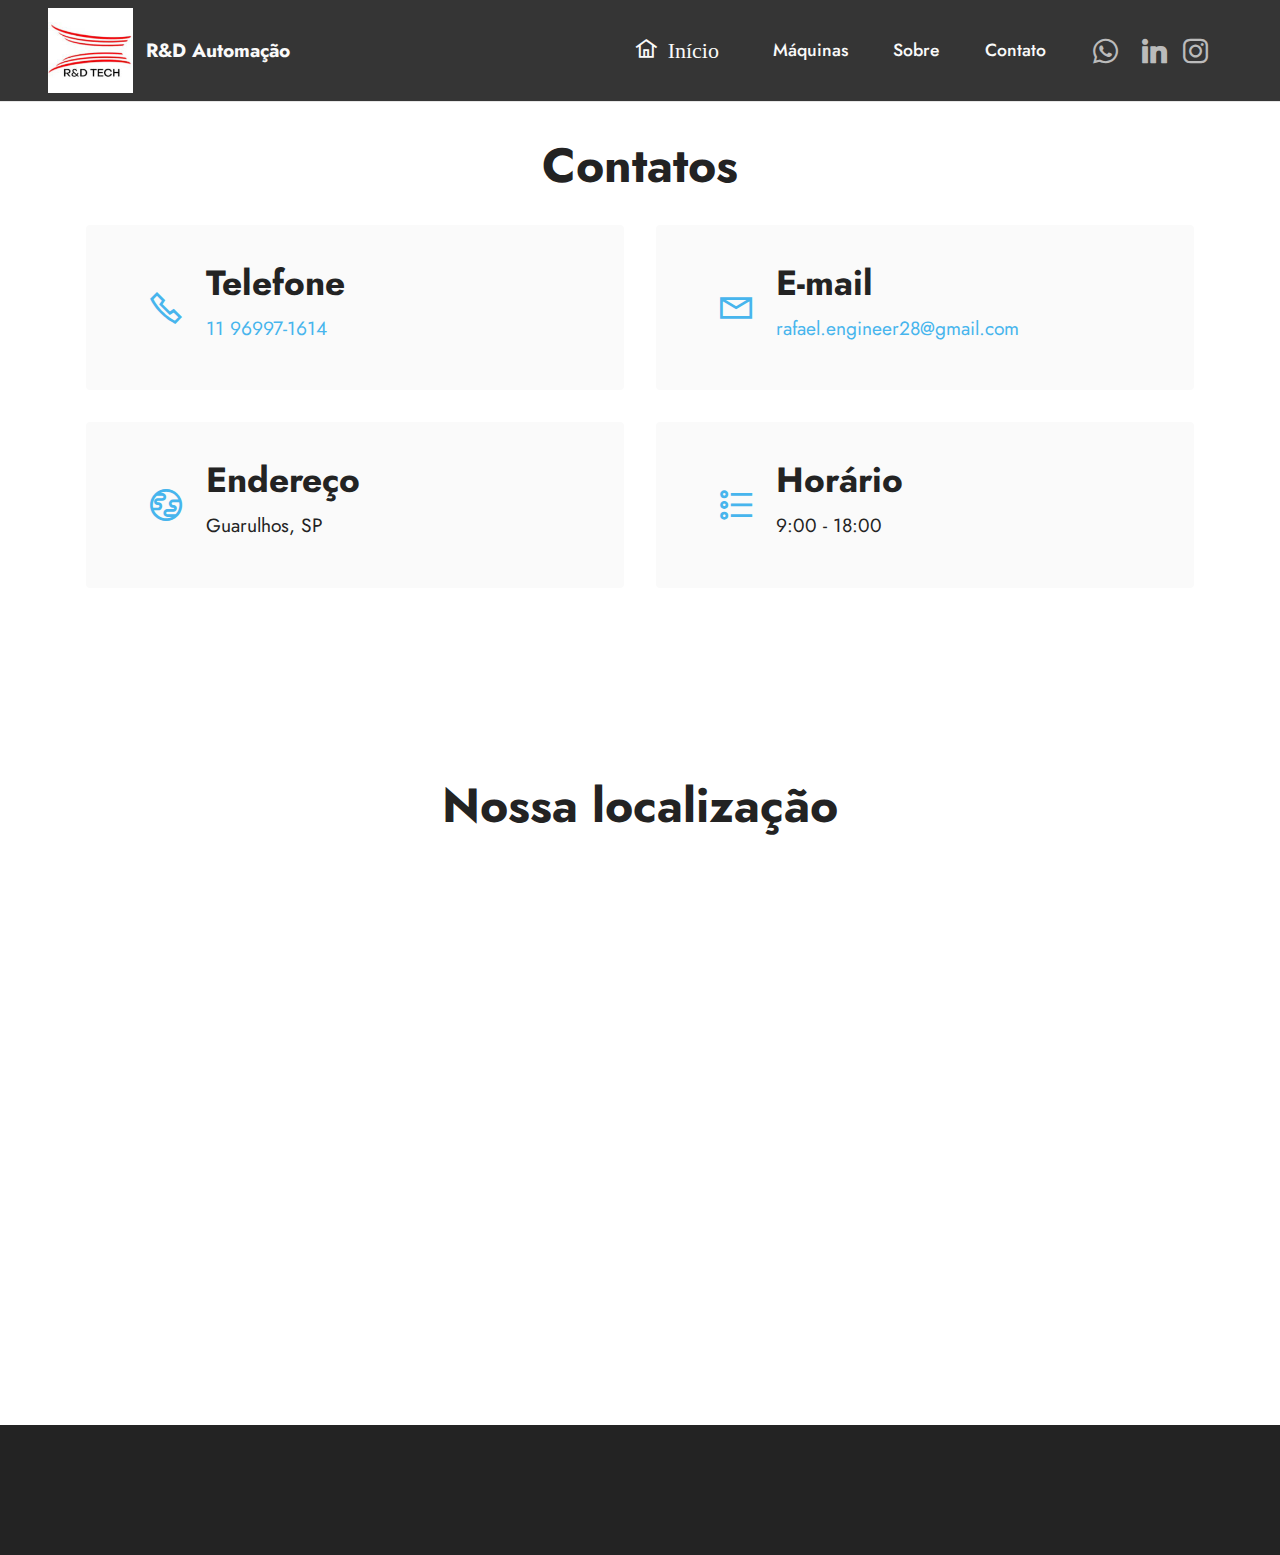
==== commit 5f48d977: "Atualizado 1.1" ====
--- a/Contato.html
+++ b/Contato.html
@@ -191,8 +191,8 @@
                 </p>
             </div>
         </div>
-    </div>
-</section> <section style="background-color: #fff; font-family: -apple-system, BlinkMacSystemFont, 'Segoe UI', 'Roboto', 'Helvetica Neue', Arial, sans-serif; color:#aaa; font-size:12px; padding: 0; align-items: center; display: flex;"><!--<a href="https://mobirise.site/y" style="flex: 1 1; height: 3rem; padding-left: 1rem;"></a>--><p style="flex: 0 0 auto; margin:0; padding-right:1rem;">Created with Mobirise - <a href="https://mobirise.site/k" style="color:#aaa;">Check this</a></p></section><script src="assets/web/assets/jquery/jquery.min.js"></script>  <script src="assets/popper/popper.min.js"></script>  <script src="assets/tether/tether.min.js"></script>  <script src="assets/bootstrap/js/bootstrap.min.js"></script>  <script src="assets/smoothscroll/smooth-scroll.js"></script>  <script src="assets/viewportchecker/jquery.viewportchecker.js"></script>  <script src="assets/dropdown/js/nav-dropdown.js"></script>  <script src="assets/dropdown/js/navbar-dropdown.js"></script>  <script src="assets/touchswipe/jquery.touch-swipe.min.js"></script>  <script src="assets/theme/js/script.js"></script>
+</section> 
+<!--<section style="background-color: #fff; font-family: -apple-system, BlinkMacSystemFont, 'Segoe UI', 'Roboto', 'Helvetica Neue', Arial, sans-serif; color:#aaa; font-size:12px; padding: 0; align-items: center; display: flex;"><a href="https://mobirise.site/y" style="flex: 1 1; height: 3rem; padding-left: 1rem;"></a>--><p style="flex: 0 0 auto; margin:0; padding-right:1rem;"><a href="https://mobirise.site/k"></a></a></p></section><script src="assets/web/assets/jquery/jquery.min.js"></script><script src="assets/popper/popper.min.js"></script><script src="assets/tether/tether.min.js"></script>  <script src="assets/bootstrap/js/bootstrap.min.js"></script> <script src="assets/smoothscroll/smooth-scroll.js"></script><script src="assets/viewportchecker/jquery.viewportchecker.js"></script><script src="assets/dropdown/js/nav-dropdown.js"></script><script src="assets/dropdown/js/navbar-dropdown.js"></script><script src="assets/touchswipe/jquery.touch-swipe.min.js"></script><script src="assets/theme/js/script.js"></script>
   
   
  <div id="scrollToTop" class="scrollToTop mbr-arrow-up"><a style="text-align: center;"><i class="mbr-arrow-up-icon mbr-arrow-up-icon-cm cm-icon cm-icon-smallarrow-up"></i></a></div>
